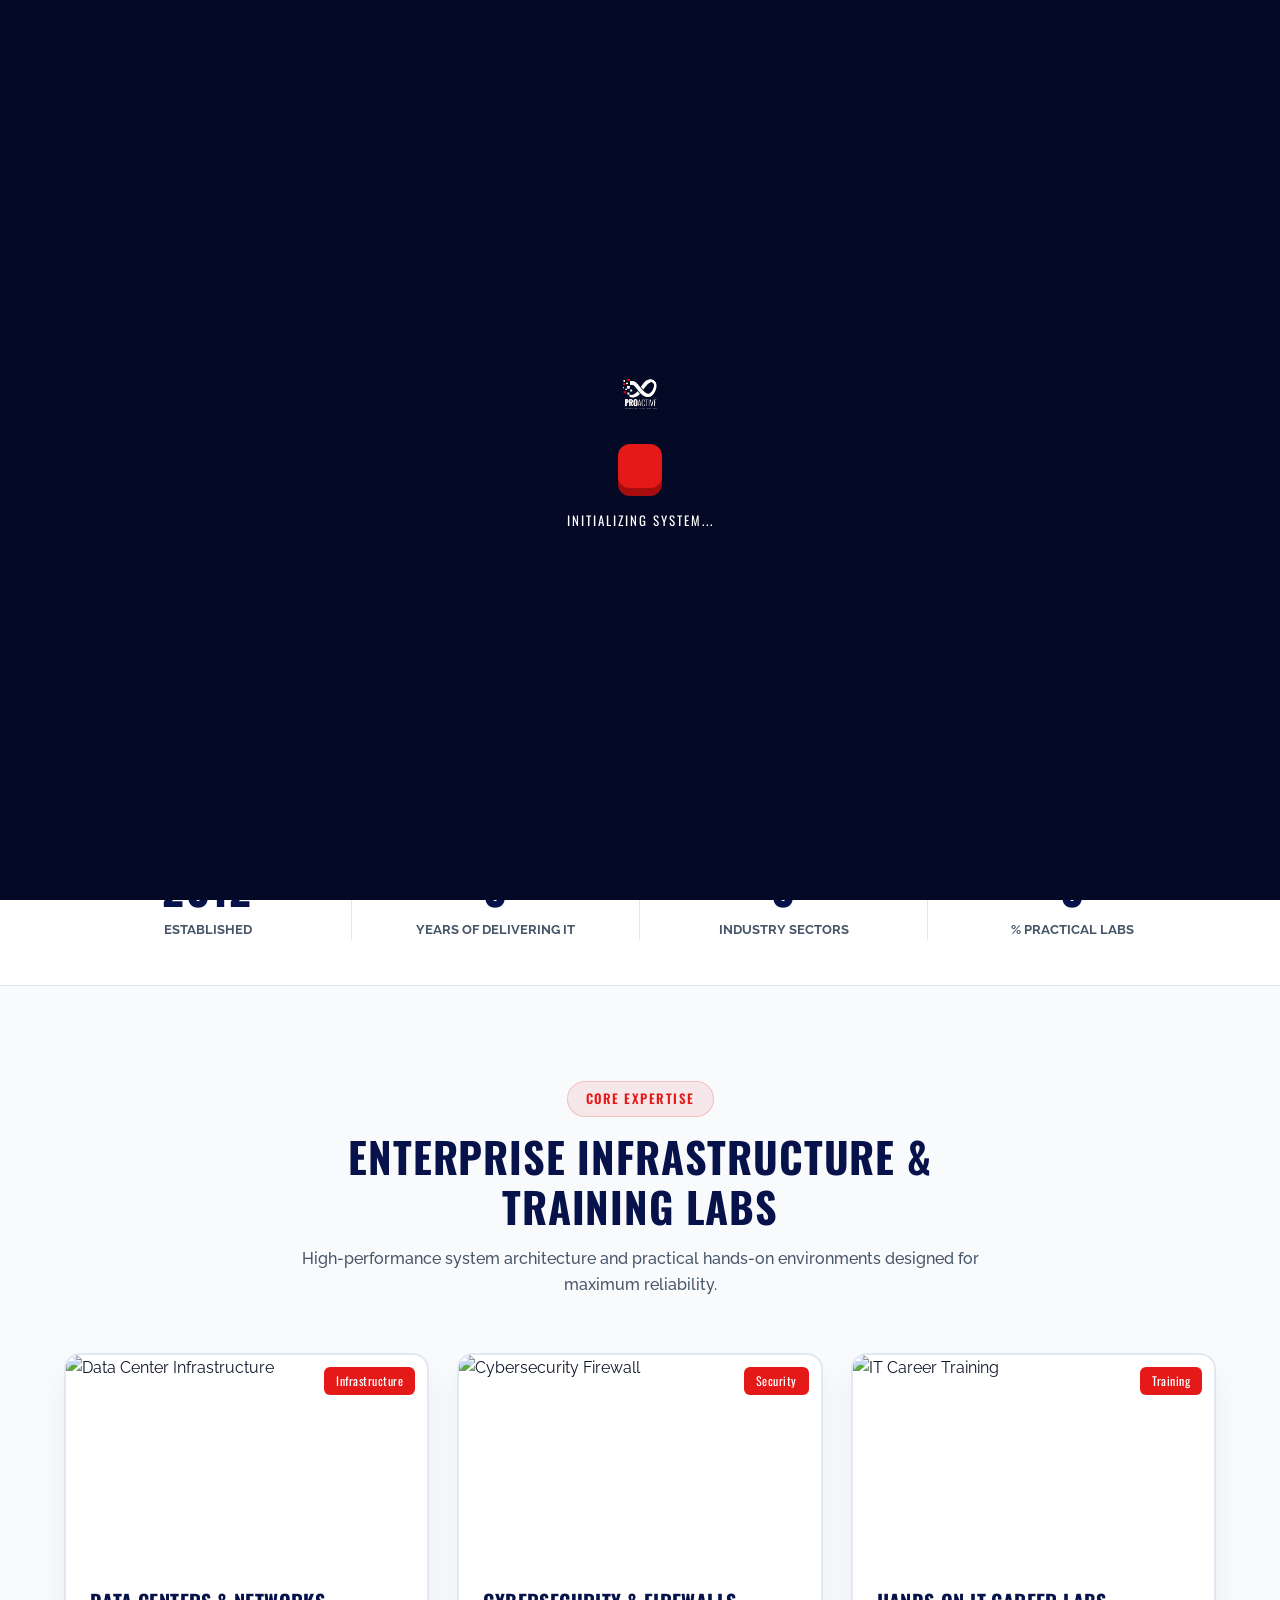
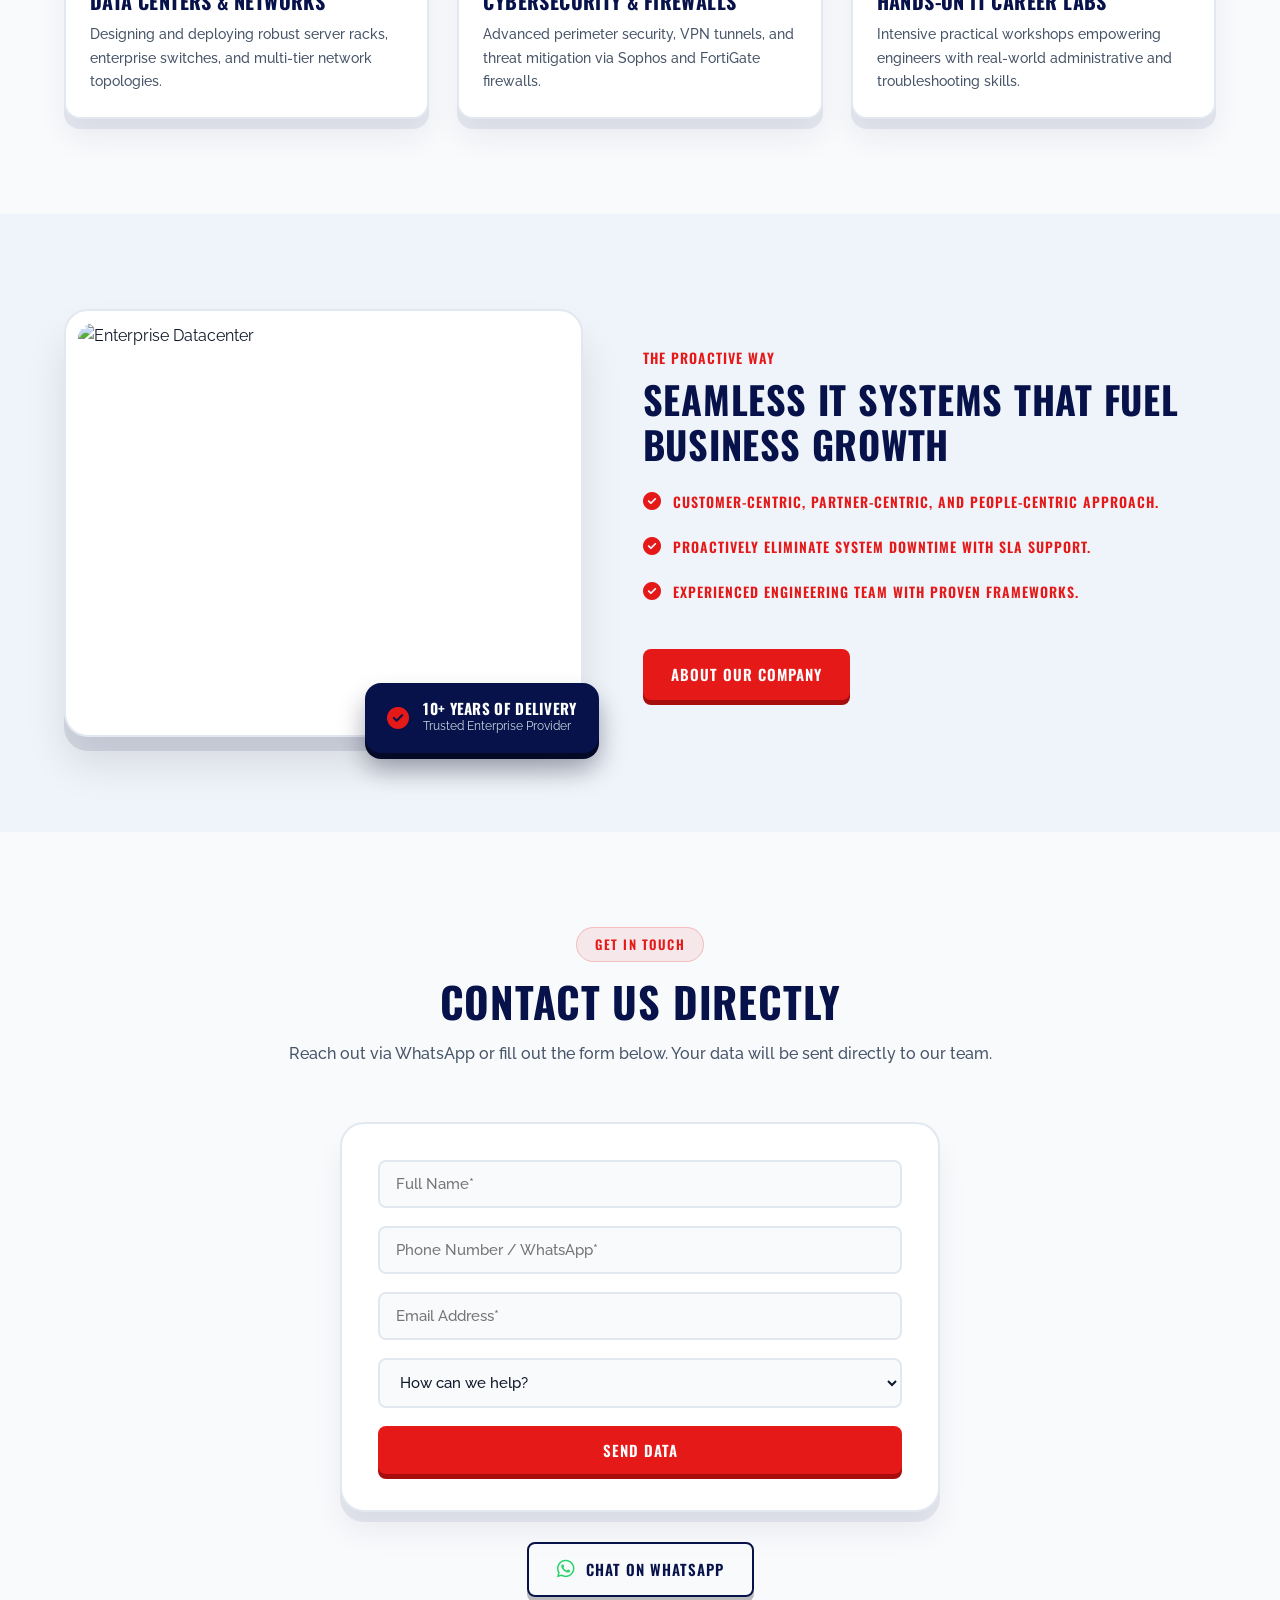
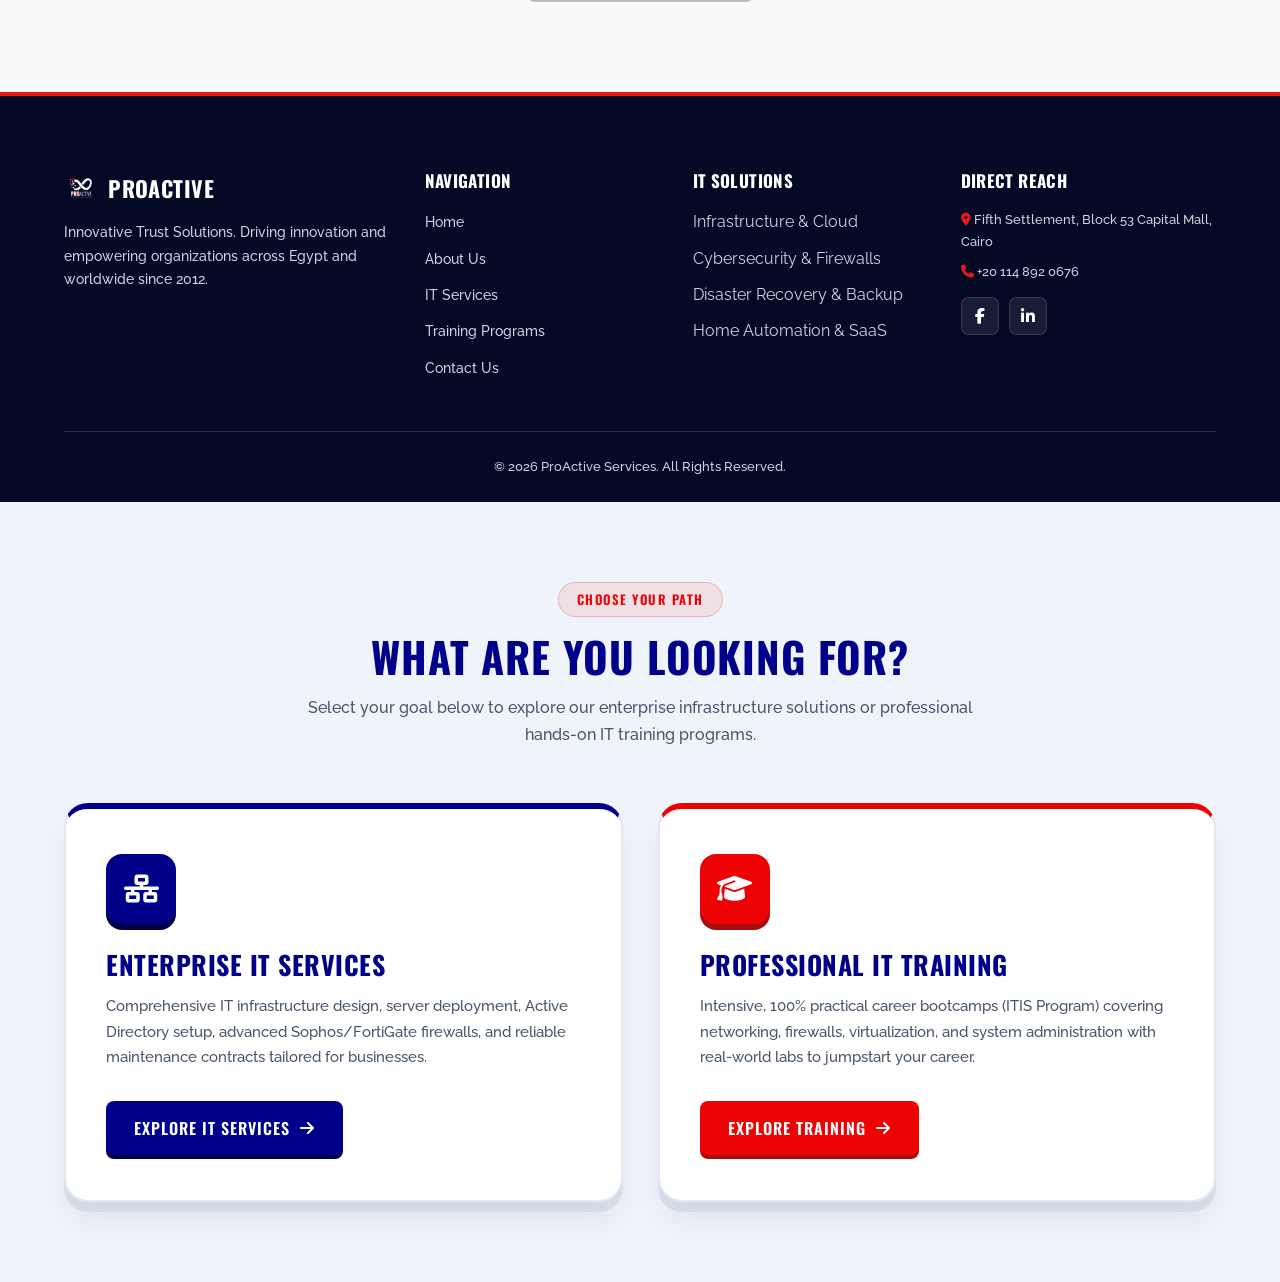
==== index.html @ 7906df91 "Update index.html" ====
<!DOCTYPE html>
<html lang="en" dir="ltr">

<head>
    <meta charset="UTF-8">
    <meta name="viewport" content="width=device-width, initial-scale=1.0">
    <title>ProActive Services | Enterprise IT Solutions & IT Training</title>
    <meta name="description" content="ProActive Services delivers enterprise IT infrastructure, managed cybersecurity, and elite IT career training in Egypt.">

    <link rel="icon" href="Picture1.png">
    <link rel="preconnect" href="https://fonts.googleapis.com">
    <link rel="preconnect" href="https://fonts.gstatic.com" crossorigin>
    <link href="https://fonts.googleapis.com/css2?family=Oswald:wght@300;400;500;600;700&display=swap" rel="stylesheet">
    <link rel="stylesheet" href="https://cdnjs.cloudflare.com/ajax/libs/font-awesome/6.6.0/css/all.min.css">
    <link rel="stylesheet" href="https://unpkg.com/aos@2.3.4/dist/aos.css">
    <link rel="stylesheet" href="style.css">
</head>

<body>

<div class="preloader">
    <img src="Picture1.png" alt="ProActive Logo" style="height: 52px; width: auto; margin-bottom: 10px;">
    <div class="flat-3d-loader"></div>
    <span style="color: var(--white); font-family: var(--font-logo); letter-spacing: 2px; font-size: 13px; margin-top: 8px;">INITIALIZING SYSTEM...</span>
</div>

<header id="header">
    <nav class="navbar">
        <div class="container">
            <a href="index.html" class="logo">
                <img src="Picture1.png" alt="ProActive Logo">
                <span>PROACTIVE</span>
            </a>
            <ul class="nav-links">
                <li><a href="index.html" class="active">Home</a></li>
                <li><a href="about.html">About Us</a></li>
                <li><a href="services.html">IT Services</a></li>
                <li><a href="training.html">Training</a></li>
                <li><a href="contact.html">Contact Us</a></li>
            </ul>
            <div class="nav-actions">
                <a href="contact.html" class="btn btn-primary">Get In Touch</a>
                <div class="menu-toggle"><i class="fas fa-bars"></i></div>
            </div>
        </div>
    </nav>
</header>

<section class="hero">
    <div class="hero-bg"></div>
    <div class="container hero-grid">
        <div class="hero-content" data-aos="fade-right">
            <span class="tag"><i class="fas fa-microchip"></i> Where Technology Meets Expectations</span>
            <h1>Enterprise IT Services & <span>Professional Training</span></h1>
            <p>
                Architecting resilient IT infrastructures, multi-tier security, and delivering hands-on IT career training programs that empower organizations and technical professionals across Egypt.
            </p>
            <div class="hero-buttons">
                <a href="services.html" class="btn btn-primary">Our Solutions</a>
                <a href="training.html" class="btn btn-outline">View Training</a>
            </div>
            <div class="hero-features">
                <div class="feature"><i class="fa-solid fa-clock-rotate-left"></i><span>10+ Years Experience</span></div>
                <div class="feature"><i class="fa-solid fa-shield-halved"></i><span>Active Defense</span></div>
                <div class="feature"><i class="fa-solid fa-award"></i><span>Certified Team</span></div>
            </div>
        </div>

        <div class="hero-image" data-aos="fade-left">
            <div class="hero-flat-card" data-tilt>
                <div class="flat-card-header">
                    <span class="status-indicator">Enterprise Environment</span>
                    <i class="fas fa-server" style="color: var(--navy);"></i>
                </div>
                <div class="isometric-row">
                    <div class="isometric-row-info">
                        <span>Windows Server AD DS & DNS</span>
                        <strong>100%</strong>
                    </div>
                    <div class="flat-progress"><div class="flat-progress-bar" style="width: 100%;"></div></div>
                </div>
                <div class="isometric-row">
                    <div class="isometric-row-info">
                        <span>Sophos XG Next-Gen Firewall</span>
                        <strong>Protected</strong>
                    </div>
                    <div class="flat-progress"><div class="flat-progress-bar red" style="width: 95%;"></div></div>
                </div>
                <div class="isometric-row">
                    <div class="isometric-row-info">
                        <span>Hyper-V Cluster Virtualization</span>
                        <strong>Deployed</strong>
                    </div>
                    <div class="flat-progress"><div class="flat-progress-bar" style="width: 100%;"></div></div>
                </div>
                <!-- صورة مصغرة حقيقية داخل الكارت -->
                <div class="hero-card-preview">
                    <img src="https://images.unsplash.com/photo-1544197150-b99a580bb7a8?q=80&w=1000&auto=format&fit=crop" alt="Data Center Rack">
                    <span>Active Infrastructure Lab</span>
                </div>
            </div>
        </div>
    </div>
</section>

<section class="stats">
    <div class="container">
        <div class="stat-card" data-aos="zoom-in">
            <h2>2012</h2>
            <p>Established</p>
        </div>
        <div class="stat-card" data-aos="zoom-in" data-aos-delay="100">
            <h2 class="counter" data-target="10">0</h2>
            <p>Years of Delivering IT</p>
        </div>
        <div class="stat-card" data-aos="zoom-in" data-aos-delay="200">
            <h2 class="counter" data-target="8">0</h2>
            <p>Industry Sectors</p>
        </div>
        <div class="stat-card" data-aos="zoom-in" data-aos-delay="300">
            <h2 class="counter" data-target="100">0</h2>
            <p>% Practical Labs</p>
        </div>
    </div>
</section>

<!-- Visual Showcase Section (New Section with Images) -->
<section class="section-padding" style="background: var(--surface);">
    <div class="container">
        <div class="section-title" data-aos="fade-up">
            <span>Core Expertise</span>
            <h2>Enterprise Infrastructure & Training Labs</h2>
            <p>High-performance system architecture and practical hands-on environments designed for maximum reliability.</p>
        </div>

        <div class="visual-grid">
            <div class="visual-card" data-aos="fade-up">
                <div class="visual-card-img">
                    <img src="https://images.unsplash.com/photo-1558494949-ef010cbdcc31?q=80&w=2034&auto=format&fit=crop" alt="Data Center Infrastructure">
                    <span class="visual-badge">Infrastructure</span>
                </div>
                <div class="visual-card-body">
                    <h3>Data Centers & Networks</h3>
                    <p>Designing and deploying robust server racks, enterprise switches, and multi-tier network topologies.</p>
                </div>
            </div>

            <div class="visual-card" data-aos="fade-up" data-aos-delay="100">
                <div class="visual-card-img">
                    <img src="https://images.unsplash.com/photo-1563986768609-322da13575f3?q=80&w=1000&auto=format&fit=crop" alt="Cybersecurity Firewall">
                    <span class="visual-badge">Security</span>
                </div>
                <div class="visual-card-body">
                    <h3>Cybersecurity & Firewalls</h3>
                    <p>Advanced perimeter security, VPN tunnels, and threat mitigation via Sophos and FortiGate firewalls.</p>
                </div>
            </div>

            <div class="visual-card" data-aos="fade-up" data-aos-delay="200">
                <div class="visual-card-img">
                    <img src="https://images.unsplash.com/photo-1531482615713-2afd69097998?q=80&w=1000&auto=format&fit=crop" alt="IT Career Training">
                    <span class="visual-badge">Training</span>
                </div>
                <div class="visual-card-body">
                    <h3>Hands-On IT Career Labs</h3>
                    <p>Intensive practical workshops empowering engineers with real-world administrative and troubleshooting skills.</p>
                </div>
            </div>
        </div>
    </div>
</section>

<section class="section-padding" style="background: var(--surface-alt);">
    <div class="container about-grid">
        <div class="flat-showcase-plate" data-aos="fade-right" data-tilt>
            <img src="https://images.unsplash.com/photo-1544197150-b99a580bb7a8?q=80&w=1000&auto=format&fit=crop" alt="Enterprise Datacenter">
            <div class="flat-chip-badge">
                <i class="fas fa-check-circle" style="color: var(--red-accent); font-size: 22px;"></i>
                <div>
                    <h4 style="color: var(--white); font-size: 15px; margin: 0;">10+ Years of Delivery</h4>
                    <p style="color: var(--text-on-dark-muted); font-size: 12px; margin: 0;">Trusted Enterprise Provider</p>
                </div>
            </div>
        </div>
        <div class="about-content" data-aos="fade-left">
            <span>The ProActive Way</span>
            <h2>Seamless IT Systems That Fuel Business Growth</h2>
            <div class="about-features" style="grid-template-columns: 1fr; gap: 14px;">
                <div class="about-item"><i class="fas fa-circle-check"></i><span>Customer-Centric, Partner-Centric, and People-Centric approach.</span></div>
                <div class="about-item"><i class="fas fa-circle-check"></i><span>Proactively eliminate system downtime with SLA support.</span></div>
                <div class="about-item"><i class="fas fa-circle-check"></i><span>Experienced engineering team with proven frameworks.</span></div>
            </div>
            <a href="about.html" class="btn btn-primary" style="margin-top: 10px;">About Our Company</a>
        </div>
    </div>
</section>

<!-- Direct Communication & Google Sheets Form Section -->
<section class="section-padding">
    <div class="container">
        <div class="section-title" data-aos="fade-up">
            <span>Get In Touch</span>
            <h2>Contact Us Directly</h2>
            <p>Reach out via WhatsApp or fill out the form below. Your data will be sent directly to our team.</p>
        </div>
        
        <div style="max-width: 600px; margin: 0 auto;" data-aos="fade-up">
            <form id="google-sheet-form" class="contact-form-3d" data-tilt>
                <div class="form-group"><input type="text" name="Name" placeholder="Full Name*" required></div>
                <div class="form-group"><input type="text" name="Phone" placeholder="Phone Number / WhatsApp*" required></div>
                <div class="form-group"><input type="email" name="Email" placeholder="Email Address*" required></div>
                <div class="form-group">
                    <select name="Service" required>
                        <option value="" disabled selected>How can we help?</option>
                        <option value="IT Services">Enterprise IT Services</option>
                        <option value="Training">IT Training (ITIS Program)</option>
                    </select>
                </div>
                <button class="btn btn-primary" type="submit" style="width: 100%;">Send Data</button>
            </form>
            
            <div style="text-align: center; margin-top: 30px;">
                <a href="https://wa.me/201148920676" class="btn btn-outline" style="color: var(--navy); border-color: var(--navy);" target="_blank">
                    <i class="fab fa-whatsapp" style="color: #25D366; font-size: 20px;"></i> Chat on WhatsApp
                </a>
            </div>
        </div>
    </div>
</section>

<footer class="footer">
    <div class="container">
        <div class="footer-grid">
            <div class="footer-column">
                <div style="display: flex; align-items: center; gap: 10px; margin-bottom: 16px;">
                    <img src="Picture1.png" alt="ProActive Logo" style="height: 34px; width: auto;">
                    <h3 style="margin-bottom: 0;">PROACTIVE</h3>
                </div>
                <p>Innovative Trust Solutions. Driving innovation and empowering organizations across Egypt and worldwide since 2012.</p>
            </div>
            <div class="footer-column">
                <h4>Navigation</h4>
                <ul>
                    <li><a href="index.html">Home</a></li>
                    <li><a href="about.html">About Us</a></li>
                    <li><a href="services.html">IT Services</a></li>
                    <li><a href="training.html">Training Programs</a></li>
                    <li><a href="contact.html">Contact Us</a></li>
                </ul>
            </div>
            <div class="footer-column">
                <h4>IT Solutions</h4>
                <ul>
                    <li>Infrastructure & Cloud</li>
                    <li>Cybersecurity & Firewalls</li>
                    <li>Disaster Recovery & Backup</li>
                    <li>Home Automation & SaaS</li>
                </ul>
            </div>
            <div class="footer-column">
                <h4>Direct Reach</h4>
                <p style="font-size: 13px; margin-bottom: 8px;"><i class="fas fa-location-dot" style="color: var(--red-accent);"></i> Fifth Settlement, Block 53 Capital Mall, Cairo</p>
                <p style="font-size: 13px; margin-bottom: 12px;"><i class="fas fa-phone" style="color: var(--red-accent);"></i> +20 114 892 0676</p>
                <div class="social-links">
                    <a href="https://www.facebook.com/proactive2020" target="_blank" title="Facebook"><i class="fab fa-facebook-f"></i></a>
                    <a href="https://www.linkedin.com/company/pro-active-it-services/" target="_blank" title="LinkedIn"><i class="fab fa-linkedin-in"></i></a>
                </div>
            </div>
        </div>
        <div class="footer-bottom"><p>© 2026 ProActive Services. All Rights Reserved.</p></div>
    </div>
</footer>

<a href="#" class="back-to-top"><i class="fas fa-arrow-up"></i></a>
<a href="https://wa.me/201148920676" class="whatsapp-btn" target="_blank" title="WhatsApp"><i class="fab fa-whatsapp"></i></a>

<script src="https://unpkg.com/aos@2.3.4/dist/aos.js"></script>
<script src="https://cdnjs.cloudflare.com/ajax/libs/vanilla-tilt/1.8.1/vanilla-tilt.min.js"></script>
<script>
AOS.init({ duration: 900, once: true });
VanillaTilt.init(document.querySelectorAll("[data-tilt]"), { max: 12, speed: 300, scale: 1.02 });

const counters = document.querySelectorAll('.counter');
counters.forEach(counter => {
    const updateCount = () => {
        const target = +counter.getAttribute('data-target');
        const count = +counter.innerText;
        const inc = target / 150;
        if (count < target) {
            counter.innerText = Math.ceil(count + inc);
            setTimeout(updateCount, 20);
        } else {
            counter.innerText = target;
        }
    };
    const observer = new IntersectionObserver((entries) => {
        if(entries[0].isIntersecting) { updateCount(); observer.disconnect(); }
    });
    observer.observe(counter);
});

window.addEventListener('load', () => {
    const preloader = document.querySelector('.preloader');
    if (preloader) { preloader.classList.add('hidden'); setTimeout(() => preloader.remove(), 350); }
});

/* Form Submission handler for Google Sheets */
document.getElementById('google-sheet-form').addEventListener('submit', function(e) {
    e.preventDefault();
    const formData = new FormData(this);
    const scriptURL = 'YOUR_GOOGLE_APPS_SCRIPT_WEB_APP_URL'; 
    
    fetch(scriptURL, { method: 'POST', body: formData })
        .then(response => {
            alert('Thank you! Your information has been saved successfully.');
            this.reset();
        })
        .catch(error => console.error('Error!', error.message));
});
</script>
</body>
</html>
<!-- Dual Action Hub: Services vs Training Selection -->
<section class="dual-hub-section">
    <div class="container">
        <div class="section-title" data-aos="fade-up">
            <span style="color: #ED0303; background: rgba(237, 3, 3, 0.08); border-color: rgba(237, 3, 3, 0.2);">Choose Your Path</span>
            <h2 style="font-family: 'Oswald', sans-serif; color: #00008b;">What Are You Looking For?</h2>
            <p>Select your goal below to explore our enterprise infrastructure solutions or professional hands-on IT training programs.</p>
        </div>

        <div class="dual-hub-grid">
            <!-- IT Services Card -->
            <div class="hub-card it-service" data-aos="fade-right" data-tilt>
                <div>
                    <div class="hub-icon-box">
                        <i class="fas fa-network-wired"></i>
                    </div>
                    <h3>Enterprise IT Services</h3>
                    <p>
                        Comprehensive IT infrastructure design, server deployment, Active Directory setup, advanced Sophos/FortiGate firewalls, and reliable maintenance contracts tailored for businesses.
                    </p>
                </div>
                <a href="services.html" class="hub-btn it-btn">
                    Explore IT Services <i class="fas fa-arrow-right"></i>
                </a>
            </div>

            <!-- Training Card -->
            <div class="hub-card training-service" data-aos="fade-left" data-tilt>
                <div>
                    <div class="hub-icon-box" style="background: #ED0303;">
                        <i class="fas fa-graduation-cap"></i>
                    </div>
                    <h3>Professional IT Training</h3>
                    <p>
                        Intensive, 100% practical career bootcamps (ITIS Program) covering networking, firewalls, virtualization, and system administration with real-world labs to jumpstart your career.
                    </p>
                </div>
                <a href="training.html" class="hub-btn training-btn">
                    Explore Training <i class="fas fa-arrow-right"></i>
                </a>
            </div>
        </div>
    </div>
</section>
---- style.css ----
/*==========================================================
  ProActive Services — Modern Enterprise Tech & Flat-3D
  Colors: Deep Navy (#050A24), Slate Blue (#0A1647), Vibrant Cyan/Red Accents
==========================================================*/

@import url('https://fonts.googleapis.com/css2?family=Oswald:wght@400;500;600;700&family=Raleway:wght@300;400;500;600;700&display=swap');

:root {
  --navy: #07124A;
  --navy-deep: #040926;
  --navy-soft: #0F1D66;
  --red-accent: #E61919;
  --red-dark: #A80D0D;
  --cyan-glow: #38BDF8;
  
  --surface: #F8FAFC;
  --surface-alt: #EFF4FA;
  --white: #FFFFFF;
  
  --text: #0F172A;
  --text-muted: #475569;
  --text-on-dark: #F8FAFC;
  --text-on-dark-muted: #CBD5E1;
  
  --border: #E2E8F0;
  --border-dark: rgba(255, 255, 255, 0.14);
  
  --flat-3d-shadow: 0 10px 0 rgba(7, 18, 74, 0.07), 0 20px 30px rgba(7, 18, 74, 0.06);
  --flat-3d-hover: 0 16px 0 rgba(7, 18, 74, 0.12), 0 26px 40px rgba(7, 18, 74, 0.12);
  --red-flat-shadow: 0 5px 0 var(--red-dark);
  
  --radius-sm: 8px;
  --radius-md: 16px;
  --radius-lg: 24px;
  
  --font-logo: 'Oswald', sans-serif;
  --font-body: 'Raleway', sans-serif;
  --ease-spring: cubic-bezier(0.34, 1.56, 0.64, 1);
}

*, *::before, *::after { box-sizing: border-box; margin: 0; padding: 0; }
html { scroll-behavior: smooth; }
body {
  font-family: var(--font-body);
  color: var(--text);
  background: var(--surface);
  line-height: 1.65;
  overflow-x: hidden;
}
img { max-width: 100%; display: block; }
a { text-decoration: none; color: inherit; }
ul { list-style: none; }
button { font-family: inherit; border: none; background: none; cursor: pointer; }
input, textarea, select { font-family: inherit; }

h1, h2, h3, h4 {
  font-family: var(--font-logo);
  font-weight: 700;
  letter-spacing: 0.02em;
  line-height: 1.2;
  color: var(--navy);
  text-transform: uppercase;
}

.container {
  width: 100%;
  max-width: 1200px;
  margin: 0 auto;
  padding: 0 24px;
}
.section-padding { padding: 95px 0; }

.section-title {
  text-align: center;
  max-width: 720px;
  margin: 0 auto 55px;
}
.section-title span {
  display: inline-block;
  font-family: var(--font-logo);
  font-size: 13px;
  font-weight: 600;
  letter-spacing: 1.5px;
  text-transform: uppercase;
  color: var(--red-accent);
  background: rgba(230, 25, 25, 0.08);
  border: 1px solid rgba(230, 25, 25, 0.2);
  padding: 6px 18px;
  border-radius: 999px;
  margin-bottom: 14px;
}
.section-title h2 {
  font-size: clamp(28px, 4vw, 42px);
  margin-bottom: 14px;
}
.section-title p { color: var(--text-muted); font-size: 16px; font-weight: 500; }

/* Buttons */
.btn {
  display: inline-flex;
  align-items: center;
  justify-content: center;
  gap: 10px;
  padding: 13px 28px;
  border-radius: var(--radius-sm);
  font-family: var(--font-logo);
  font-weight: 600;
  font-size: 15px;
  text-transform: uppercase;
  letter-spacing: 1px;
  transition: all 0.2s var(--ease-spring);
  position: relative;
}
.btn-primary {
  background: var(--red-accent);
  color: var(--white);
  box-shadow: var(--red-flat-shadow);
}
.btn-primary:hover {
  transform: translateY(-3px);
  box-shadow: 0 8px 0 var(--red-dark);
}
.btn-primary:active {
  transform: translateY(2px);
  box-shadow: 0 2px 0 var(--red-dark);
}

.btn-outline {
  background: rgba(255, 255, 255, 0.07);
  color: var(--white);
  border: 2px solid rgba(255, 255, 255, 0.8);
  box-shadow: 0 5px 0 rgba(0,0,0,0.25);
}
.btn-outline:hover {
  background: var(--white);
  color: var(--navy);
  border-color: var(--white);
  transform: translateY(-3px);
}

/* Preloader */
.preloader {
  position: fixed;
  inset: 0;
  z-index: 9999;
  background: var(--navy-deep);
  display: flex;
  flex-direction: column;
  align-items: center;
  justify-content: center;
  gap: 14px;
}
.preloader.hidden {
  opacity: 0;
  visibility: hidden;
  transition: opacity 0.35s ease, visibility 0.35s ease;
}
.flat-3d-loader {
  width: 44px;
  height: 44px;
  background: var(--red-accent);
  border-radius: 12px;
  box-shadow: 0 8px 0 var(--red-dark);
  animation: isometricBounce 1.2s infinite var(--ease-spring);
}
@keyframes isometricBounce {
  0%, 100% { transform: translateY(0) rotate(-8deg); }
  50% { transform: translateY(-16px) rotate(8deg); }
}

/* Header & Fixed Logo */
#header {
  position: fixed;
  top: 0; left: 0; width: 100%;
  z-index: 999;
  background: rgba(4, 9, 38, 0.92);
  backdrop-filter: blur(16px);
  -webkit-backdrop-filter: blur(16px);
  border-bottom: 1px solid var(--border-dark);
}
.navbar .container {
  display: flex;
  align-items: center;
  justify-content: space-between;
  height: 86px; /* زيادة الارتفاع لمنع قص اللوجو */
  padding-top: 6px;
  padding-bottom: 6px;
}
.logo {
  display: flex;
  align-items: center;
  gap: 12px;
  font-size: 24px;
  font-family: var(--font-logo);
  font-weight: 700;
  color: var(--white);
  letter-spacing: 1px;
  height: 100%;
}
.logo img {
  height: 58px; /* مقاس مثالي للوجو بالكامل */
  width: auto;
  object-fit: contain;
  border-radius: 6px;
}
.nav-links { display: flex; gap: 30px; }
.nav-links a {
  font-family: var(--font-logo);
  font-size: 15px;
  font-weight: 500;
  text-transform: uppercase;
  letter-spacing: 0.6px;
  color: var(--text-on-dark-muted);
  position: relative;
  transition: color 0.2s;
}
.nav-links a::after {
  content: '';
  position: absolute;
  left: 0; bottom: -6px;
  width: 0; height: 2px;
  background: var(--red-accent);
  transition: width 0.25s;
}
.nav-links a:hover, .nav-links a.active { color: var(--white); }
.nav-links a:hover::after, .nav-links a.active::after { width: 100%; }
.nav-actions { display: flex; align-items: center; gap: 20px; }
.menu-toggle { display: none; color: var(--white); font-size: 22px; cursor: pointer; }

/* Hero with Server Room Background Overlay */
.hero {
  position: relative;
  padding: 185px 0 115px;
  background: var(--navy-deep);
  overflow: hidden;
}
.hero-bg {
  position: absolute;
  inset: 0;
  background:
    linear-gradient(105deg, rgba(4, 9, 38, 0.96) 45%, rgba(7, 18, 74, 0.82) 100%),
    url('https://images.unsplash.com/photo-1558494949-ef010cbdcc31?q=80&w=2034&auto=format&fit=crop') center/cover no-repeat;
  z-index: 0;
}
.hero-grid {
  position: relative;
  z-index: 1;
  display: grid;
  grid-template-columns: 1.15fr 0.85fr;
  gap: 50px;
  align-items: center;
}
.hero-content .tag {
  display: inline-flex;
  align-items: center;
  gap: 8px;
  font-family: var(--font-logo);
  font-size: 13px;
  font-weight: 600;
  letter-spacing: 1px;
  text-transform: uppercase;
  color: var(--cyan-glow);
  border: 1px solid rgba(56, 189, 248, 0.3);
  background: rgba(56, 189, 248, 0.08);
  padding: 6px 16px;
  border-radius: 999px;
  margin-bottom: 22px;
}
.hero-content h1 {
  font-size: clamp(38px, 5vw, 58px);
  color: var(--white);
  margin-bottom: 20px;
}
.hero-content h1 span {
  color: #FF4D4D; /* أحمر أهدى وأوضح على الخلفية الغامقة */
  display: block;
}
.hero-content p {
  color: var(--text-on-dark-muted);
  font-size: 16px;
  font-weight: 500;
  max-width: 530px;
  margin-bottom: 34px;
}
.hero-buttons { display: flex; gap: 16px; margin-bottom: 40px; }
.hero-features { display: flex; gap: 28px; flex-wrap: wrap; }
.feature {
  display: flex;
  align-items: center;
  gap: 10px;
  color: var(--text-on-dark);
  font-size: 14px;
  font-weight: 600;
}
.feature i { color: #FF4D4D; font-size: 18px; }

/* 3D Glass Hero Card */
.hero-flat-card {
  background: rgba(255, 255, 255, 0.96);
  backdrop-filter: blur(12px);
  border-radius: var(--radius-lg);
  padding: 32px;
  box-shadow: 0 18px 0 rgba(4, 9, 38, 0.6), 0 30px 50px rgba(0,0,0,0.45);
  border: 1px solid rgba(255,255,255,0.5);
  transform-style: preserve-3d;
  transition: transform 0.3s var(--ease-spring);
}
.flat-card-header {
  display: flex;
  align-items: center;
  justify-content: space-between;
  font-size: 15px;
  font-weight: 700;
  color: var(--navy);
  padding-bottom: 16px;
  margin-bottom: 18px;
  border-bottom: 2px solid var(--surface-alt);
}
.status-indicator {
  display: inline-flex;
  align-items: center;
  gap: 8px;
}
.status-indicator::before {
  content: '';
  width: 10px; height: 10px;
  background: #00c853;
  border-radius: 50%;
  box-shadow: 0 0 0 4px rgba(0,200,83,0.2);
}
.isometric-row { margin-bottom: 18px; }
.isometric-row-info {
  display: flex;
  justify-content: space-between;
  font-size: 13px;
  font-weight: 700;
  color: var(--text);
  margin-bottom: 6px;
}
.flat-progress {
  height: 8px;
  background: var(--surface-alt);
  border-radius: 999px;
  overflow: hidden;
}
.flat-progress-bar {
  height: 100%;
  background: var(--navy);
  border-radius: 999px;
}
.flat-progress-bar.red { background: var(--red-accent); }

/* Hero Mini Photo Strip inside card */
.hero-card-preview {
  margin-top: 20px;
  border-radius: 12px;
  overflow: hidden;
  position: relative;
  height: 120px;
  border: 1px solid var(--border);
}
.hero-card-preview img {
  width: 100%;
  height: 100%;
  object-fit: cover;
}
.hero-card-preview span {
  position: absolute;
  bottom: 8px;
  left: 10px;
  background: rgba(4, 9, 38, 0.85);
  color: var(--white);
  font-size: 11px;
  font-weight: 600;
  padding: 4px 10px;
  border-radius: 6px;
}

/* Stats */
.stats {
  background: var(--white);
  border-bottom: 1px solid var(--border);
}
.stats .container {
  display: grid;
  grid-template-columns: repeat(4, 1fr);
  padding: 45px 24px;
}
.stat-card {
  text-align: center;
  padding: 0 20px;
  border-right: 1px solid var(--border);
  transition: transform 0.25s var(--ease-spring);
}
.stat-card:hover { transform: translateY(-5px); }
.stat-card:last-child { border-right: none; }
.stat-card h2, .stat-card .counter {
  font-family: var(--font-logo);
  font-size: 44px;
  color: var(--navy);
  margin-bottom: 4px;
}
.stat-card p {
  color: var(--text-muted);
  font-size: 13px;
  font-weight: 700;
  text-transform: uppercase;
}

/* Visual Showcase Grid (New Section for Images) */
.visual-grid {
  display: grid;
  grid-template-columns: repeat(3, 1fr);
  gap: 28px;
}
.visual-card {
  background: var(--white);
  border: 2px solid var(--border);
  border-radius: var(--radius-md);
  overflow: hidden;
  box-shadow: var(--flat-3d-shadow);
  transition: all 0.25s var(--ease-spring);
}
.visual-card:hover {
  transform: translateY(-8px);
  box-shadow: var(--flat-3d-hover);
  border-color: var(--navy);
}
.visual-card-img {
  height: 210px;
  overflow: hidden;
  position: relative;
}
.visual-card-img img {
  width: 100%;
  height: 100%;
  object-fit: cover;
  transition: transform 0.4s ease;
}
.visual-card:hover .visual-card-img img {
  transform: scale(1.06);
}
.visual-badge {
  position: absolute;
  top: 12px;
  right: 12px;
  background: var(--red-accent);
  color: var(--white);
  font-family: var(--font-logo);
  font-size: 12px;
  padding: 4px 12px;
  border-radius: 6px;
  letter-spacing: 0.5px;
}
.visual-card-body {
  padding: 24px;
}
.visual-card-body h3 {
  font-size: 20px;
  margin-bottom: 10px;
}
.visual-card-body p {
  font-size: 14px;
  color: var(--text-muted);
  font-weight: 500;
}

/* Showcase Plates */
.about-grid {
  display: grid;
  grid-template-columns: 0.95fr 1.05fr;
  gap: 60px;
  align-items: center;
}
.flat-showcase-plate {
  position: relative;
  border-radius: var(--radius-lg);
  background: var(--white);
  padding: 12px;
  box-shadow: 0 14px 0 rgba(7, 18, 74, 0.1), 0 28px 40px rgba(0,0,0,0.1);
  border: 2px solid var(--border);
}
.flat-showcase-plate img {
  border-radius: var(--radius-md);
  width: 100%;
  height: 400px;
  object-fit: cover;
}
.flat-chip-badge {
  position: absolute;
  bottom: -18px;
  right: -18px;
  background: var(--navy);
  color: var(--white);
  padding: 16px 22px;
  border-radius: var(--radius-md);
  box-shadow: 0 6px 0 var(--navy-deep), 0 16px 26px rgba(4, 9, 38, 0.35);
  display: flex;
  align-items: center;
  gap: 14px;
  animation: flatBadgeFloat 3.5s ease-in-out infinite;
}
@keyframes flatBadgeFloat {
  0%, 100% { transform: translateY(0); }
  50% { transform: translateY(-6px); }
}

.about-content span {
  font-family: var(--font-logo);
  color: var(--red-accent);
  font-weight: 600;
  font-size: 14px;
  letter-spacing: 1px;
  text-transform: uppercase;
  display: block;
  margin-bottom: 8px;
}
.about-content h2 {
  font-size: clamp(28px, 3.5vw, 38px);
  margin-bottom: 18px;
}
.about-features { display: grid; gap: 16px; margin: 22px 0 28px; }
.about-item {
  display: flex;
  align-items: flex-start;
  gap: 12px;
  font-size: 15px;
  font-weight: 600;
  color: var(--text);
}
.about-item i { color: var(--red-accent); font-size: 18px; margin-top: 3px; }

/* Contact Form */
.contact-form-3d {
  background: var(--white);
  border: 2px solid var(--border);
  border-radius: var(--radius-lg);
  padding: 36px;
  box-shadow: var(--flat-3d-shadow);
}
.form-group { margin-bottom: 18px; }
.form-group input,
.form-group textarea,
.form-group select {
  width: 100%;
  padding: 13px 16px;
  border: 2px solid var(--border);
  border-radius: var(--radius-sm);
  font-size: 15px;
  font-weight: 500;
  color: var(--text);
  background: var(--surface);
  transition: all 0.2s ease;
}
.form-group input:focus,
.form-group textarea:focus,
.form-group select:focus {
  outline: none;
  border-color: var(--navy);
  background: var(--white);
}

/* Footer */
.footer {
  background: var(--navy-deep);
  color: var(--text-on-dark-muted);
  padding: 75px 0 0;
  border-top: 4px solid var(--red-accent);
}
.footer-grid {
  display: grid;
  grid-template-columns: 1.4fr 1fr 1fr 1.1fr;
  gap: 36px;
  padding-bottom: 50px;
  border-bottom: 1px solid var(--border-dark);
}
.footer-column h3 { color: var(--white); font-size: 22px; }
.footer-column h4 { color: var(--white); font-size: 17px; margin-bottom: 18px; }
.footer-column p { font-size: 14px; line-height: 1.7; font-weight: 500; }
.footer-column ul { display: flex; flex-direction: column; gap: 10px; }
.footer-column ul li a { font-size: 14px; font-weight: 500; transition: color 0.2s; }
.footer-column ul li a:hover { color: #FF4D4D; }

.social-links { display: flex; gap: 10px; margin-top: 14px; }
.social-links a {
  width: 38px; height: 38px;
  border-radius: 8px;
  background: rgba(255, 255, 255, 0.08);
  border: 1px solid var(--border-dark);
  display: flex;
  align-items: center;
  justify-content: center;
  color: var(--white);
  transition: all 0.2s var(--ease-spring);
}
.social-links a:hover {
  background: var(--red-accent);
  transform: translateY(-3px);
}
.footer-bottom {
  text-align: center;
  padding: 24px 0;
  font-size: 13px;
  font-weight: 500;
}

/* Floating Actions */
.back-to-top, .whatsapp-btn {
  position: fixed;
  right: 24px;
  width: 48px; height: 48px;
  border-radius: 12px;
  display: flex;
  align-items: center;
  justify-content: center;
  font-size: 20px;
  z-index: 500;
  box-shadow: 0 6px 0 rgba(0,0,0,0.25);
  transition: all 0.2s var(--ease-spring);
}
.back-to-top { bottom: 86px; background: var(--navy); color: var(--white); }
.whatsapp-btn { bottom: 24px; background: #25D366; color: var(--white); }
.back-to-top:hover, .whatsapp-btn:hover { transform: translateY(-4px); }

@media (max-width: 900px) {
  .nav-links { display: none; }
  .menu-toggle { display: flex; }
  .hero-grid, .about-grid, .visual-grid { grid-template-columns: 1fr; }
  .stats .container { grid-template-columns: repeat(2, 1fr); }
  .stat-card { border-right: none; border-bottom: 1px solid var(--border); padding-bottom: 18px; }
  .flat-chip-badge { position: static; margin-top: 14px; }
}
@media (max-width: 640px) {
  .stats .container, .footer-grid { grid-template-columns: 1fr !important; }
  .hero-buttons { flex-direction: column; }
}
/*==========================================================
  ProActive Services — Dual Action Hub (IT Services vs Training)
==========================================================*/
.dual-hub-section {
  padding: 80px 0;
  background: var(--surface-alt);
}
.dual-hub-grid {
  display: grid;
  grid-template-columns: repeat(2, 1fr);
  gap: 35px;
}
.hub-card {
  background: var(--white);
  border-radius: var(--radius-lg);
  padding: 45px 40px;
  box-shadow: var(--flat-3d-shadow);
  border: 2px solid var(--border);
  position: relative;
  overflow: hidden;
  transition: all 0.3s var(--ease-spring);
  display: flex;
  flex-direction: column;
  justify-content: space-between;
}
.hub-card:hover {
  transform: translateY(-8px);
  box-shadow: var(--flat-3d-hover);
}
/* كارت خدمات الـ IT باللون الكحلي الرسمي */
.hub-card.it-service {
  border-top: 6px solid #00008b;
}
/* كارت التدريب باللون الأحمر الرسمي */
.hub-card.training-service {
  border-top: 6px solid #ED0303;
}
.hub-icon-box {
  width: 70px;
  height: 70px;
  border-radius: 16px;
  display: flex;
  align-items: center;
  justify-content: center;
  font-size: 28px;
  color: var(--white);
  margin-bottom: 25px;
  box-shadow: 0 6px 0 rgba(0,0,0,0.15);
}
.it-service .hub-icon-box {
  background: #00008b;
  box-shadow: 0 6px 0 #000044;
}
.training-service .hub-icon-box {
  background: #ED0303;
  box-shadow: 0 6px 0 #A80D0D;
}
.hub-card h3 {
  font-family: 'Oswald', sans-serif;
  font-size: 26px;
  margin-bottom: 14px;
  color: #00008b;
}
.hub-card p {
  color: var(--text-muted);
  font-size: 15px;
  font-weight: 500;
  margin-bottom: 30px;
  line-height: 1.7;
}
.hub-btn {
  display: inline-flex;
  align-items: center;
  justify-content: center;
  gap: 10px;
  padding: 14px 28px;
  border-radius: var(--radius-sm);
  font-family: 'Oswald', sans-serif;
  font-weight: 600;
  font-size: 16px;
  text-transform: uppercase;
  letter-spacing: 1px;
  transition: all 0.2s ease;
  width: fit-content;
}
.hub-btn.it-btn {
  background: #00008b;
  color: var(--white);
  box-shadow: 0 4px 0 #000044;
}
.hub-btn.it-btn:hover {
  background: #07124A;
  transform: translateY(-2px);
  box-shadow: 0 6px 0 #000044;
}
.hub-btn.training-btn {
  background: #ED0303;
  color: var(--white);
  box-shadow: 0 4px 0 #A80D0D;
}
.hub-btn.training-btn:hover {
  background: #ff1a1a;
  transform: translateY(-2px);
  box-shadow: 0 6px 0 #A80D0D;
}

@media (max-width: 900px) {
  .dual-hub-grid { grid-template-columns: 1fr; }
}
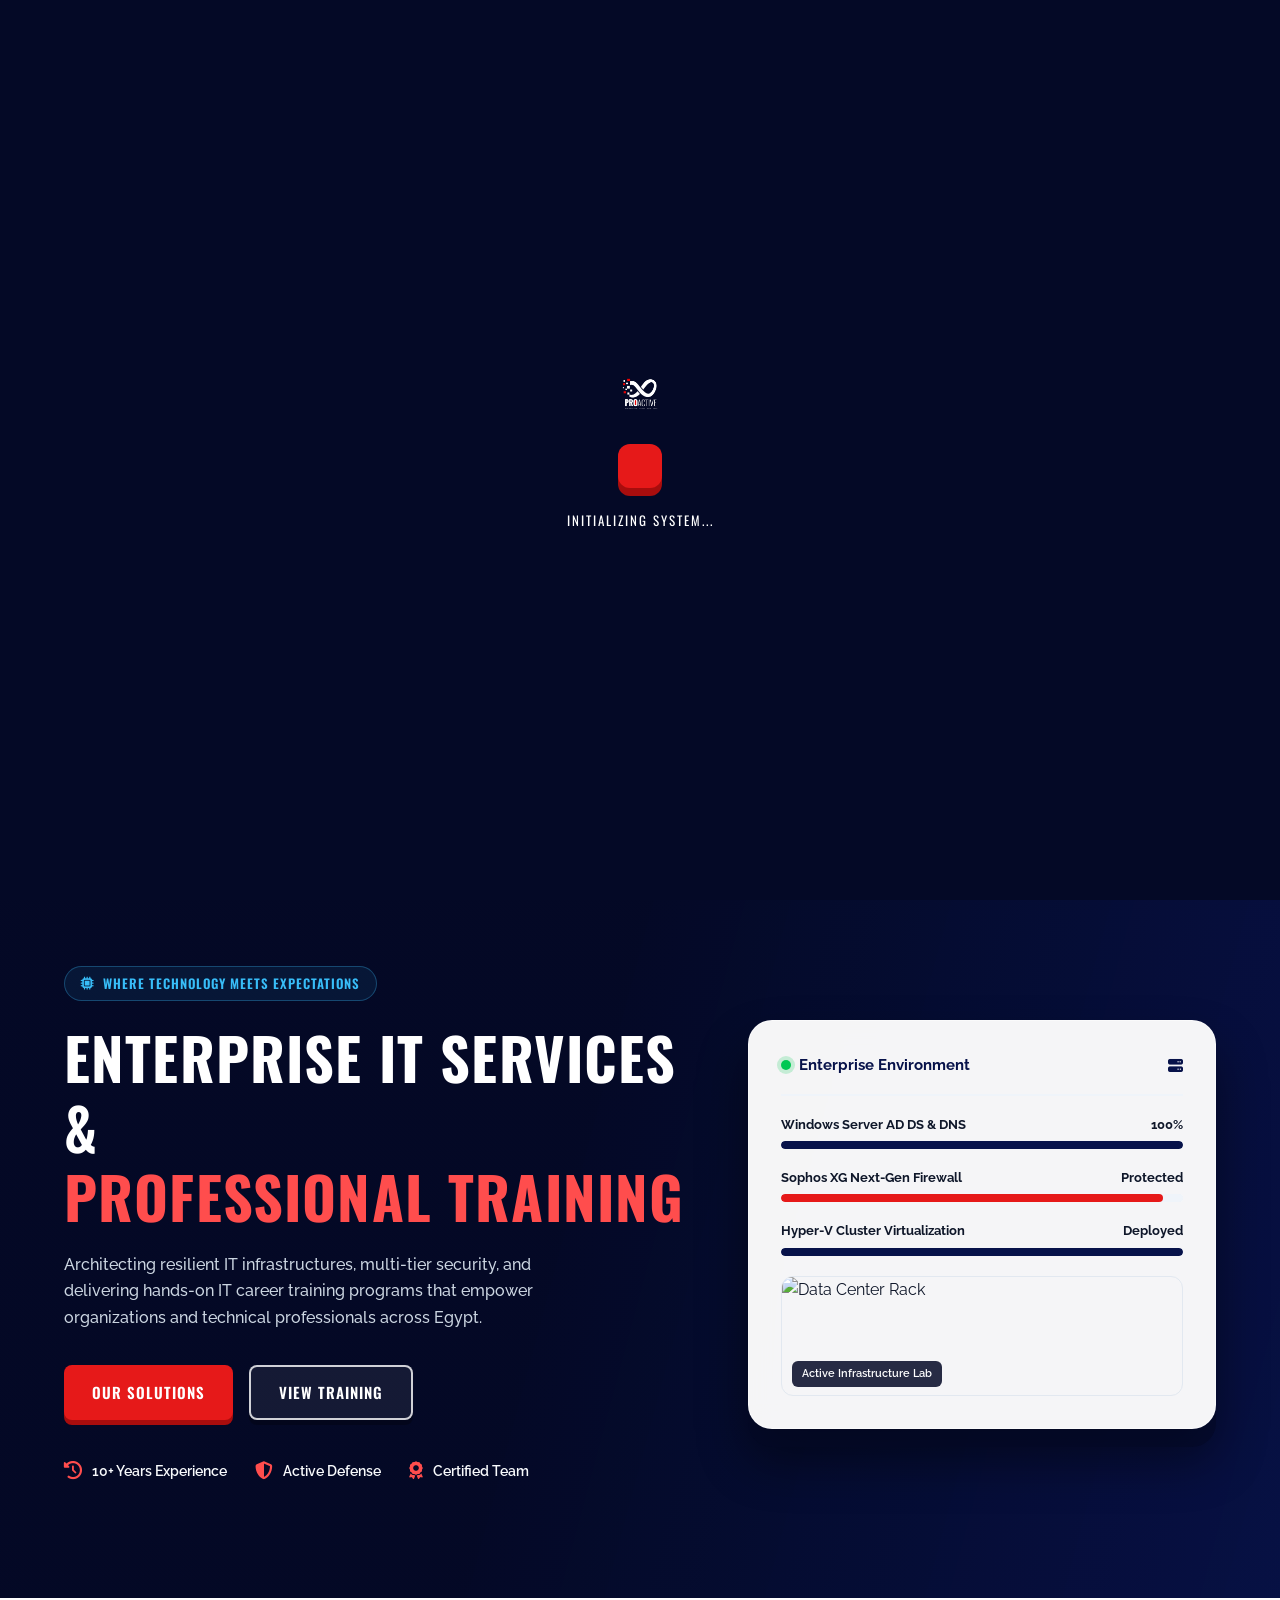
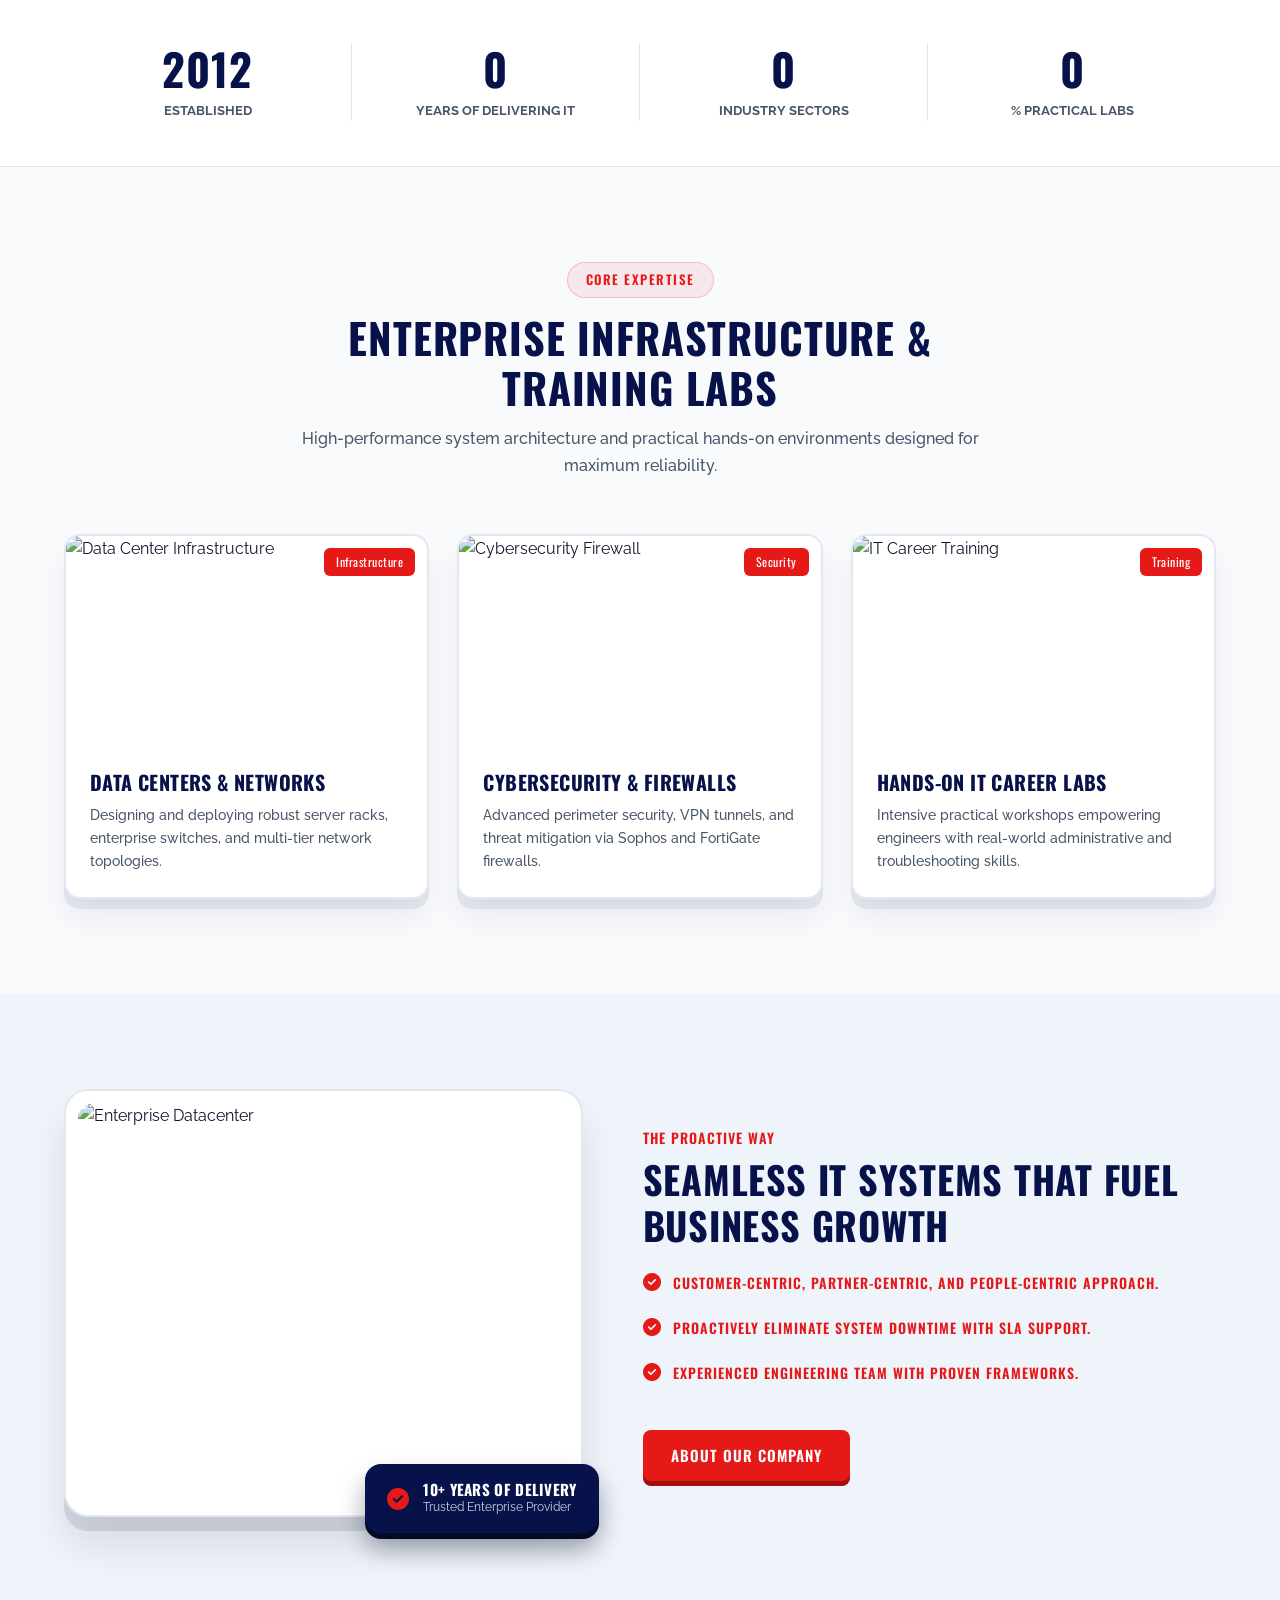
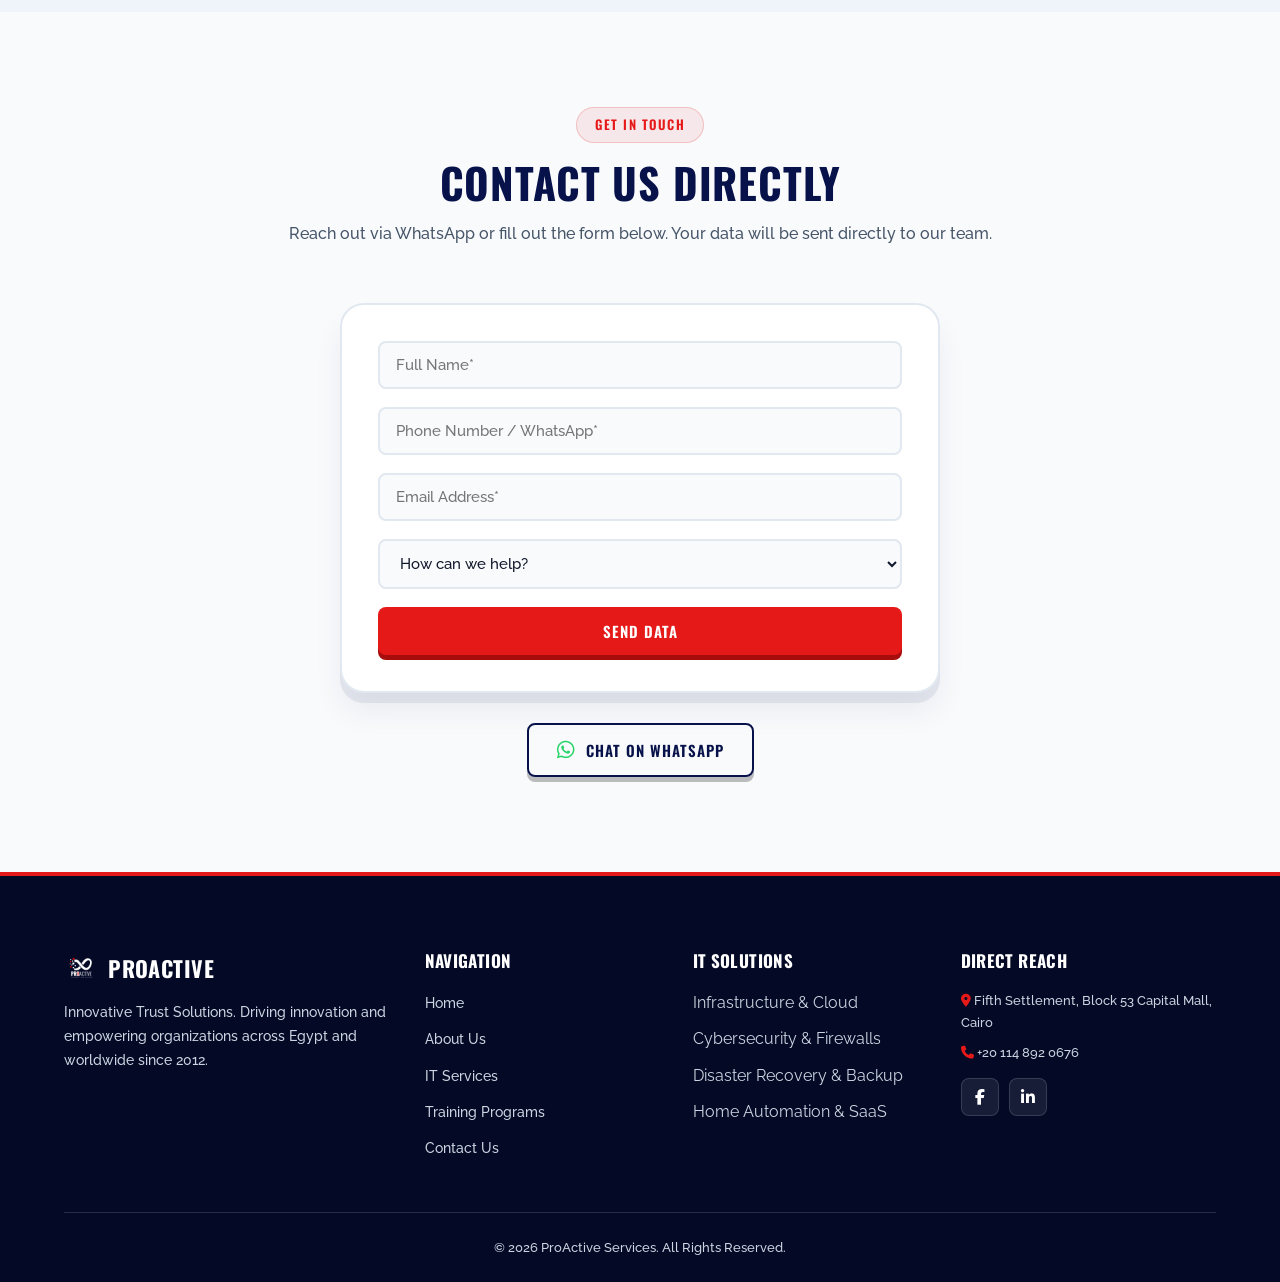
==== commit 18dcb9a6: "Update index.html" ====
--- a/index.html
+++ b/index.html
@@ -45,6 +45,50 @@
         </div>
     </nav>
 </header>
+<!-- Dual Action Hub: Services vs Training Selection -->
+<section class="dual-hub-section">
+    <div class="container">
+        <div class="section-title" data-aos="fade-up">
+            <span style="color: #ED0303; background: rgba(237, 3, 3, 0.08); border-color: rgba(237, 3, 3, 0.2);">Choose Your Path</span>
+            <h2 style="font-family: 'Oswald', sans-serif; color: #00008b;">What Are You Looking For?</h2>
+            <p>Select your goal below to explore our enterprise infrastructure solutions or professional hands-on IT training programs.</p>
+        </div>
+
+        <div class="dual-hub-grid">
+            <!-- IT Services Card -->
+            <div class="hub-card it-service" data-aos="fade-right" data-tilt>
+                <div>
+                    <div class="hub-icon-box">
+                        <i class="fas fa-network-wired"></i>
+                    </div>
+                    <h3>Enterprise IT Services</h3>
+                    <p>
+                        Comprehensive IT infrastructure design, server deployment, Active Directory setup, advanced Sophos/FortiGate firewalls, and reliable maintenance contracts tailored for businesses.
+                    </p>
+                </div>
+                <a href="services.html" class="hub-btn it-btn">
+                    Explore IT Services <i class="fas fa-arrow-right"></i>
+                </a>
+            </div>
+
+            <!-- Training Card -->
+            <div class="hub-card training-service" data-aos="fade-left" data-tilt>
+                <div>
+                    <div class="hub-icon-box" style="background: #ED0303;">
+                        <i class="fas fa-graduation-cap"></i>
+                    </div>
+                    <h3>Professional IT Training</h3>
+                    <p>
+                        Intensive, 100% practical career bootcamps (ITIS Program) covering networking, firewalls, virtualization, and system administration with real-world labs to jumpstart your career.
+                    </p>
+                </div>
+                <a href="training.html" class="hub-btn training-btn">
+                    Explore Training <i class="fas fa-arrow-right"></i>
+                </a>
+            </div>
+        </div>
+    </div>
+</section>
 
 <section class="hero">
     <div class="hero-bg"></div>
@@ -320,47 +364,3 @@
 </script>
 </body>
 </html>
-<!-- Dual Action Hub: Services vs Training Selection -->
-<section class="dual-hub-section">
-    <div class="container">
-        <div class="section-title" data-aos="fade-up">
-            <span style="color: #ED0303; background: rgba(237, 3, 3, 0.08); border-color: rgba(237, 3, 3, 0.2);">Choose Your Path</span>
-            <h2 style="font-family: 'Oswald', sans-serif; color: #00008b;">What Are You Looking For?</h2>
-            <p>Select your goal below to explore our enterprise infrastructure solutions or professional hands-on IT training programs.</p>
-        </div>
-
-        <div class="dual-hub-grid">
-            <!-- IT Services Card -->
-            <div class="hub-card it-service" data-aos="fade-right" data-tilt>
-                <div>
-                    <div class="hub-icon-box">
-                        <i class="fas fa-network-wired"></i>
-                    </div>
-                    <h3>Enterprise IT Services</h3>
-                    <p>
-                        Comprehensive IT infrastructure design, server deployment, Active Directory setup, advanced Sophos/FortiGate firewalls, and reliable maintenance contracts tailored for businesses.
-                    </p>
-                </div>
-                <a href="services.html" class="hub-btn it-btn">
-                    Explore IT Services <i class="fas fa-arrow-right"></i>
-                </a>
-            </div>
-
-            <!-- Training Card -->
-            <div class="hub-card training-service" data-aos="fade-left" data-tilt>
-                <div>
-                    <div class="hub-icon-box" style="background: #ED0303;">
-                        <i class="fas fa-graduation-cap"></i>
-                    </div>
-                    <h3>Professional IT Training</h3>
-                    <p>
-                        Intensive, 100% practical career bootcamps (ITIS Program) covering networking, firewalls, virtualization, and system administration with real-world labs to jumpstart your career.
-                    </p>
-                </div>
-                <a href="training.html" class="hub-btn training-btn">
-                    Explore Training <i class="fas fa-arrow-right"></i>
-                </a>
-            </div>
-        </div>
-    </div>
-</section>
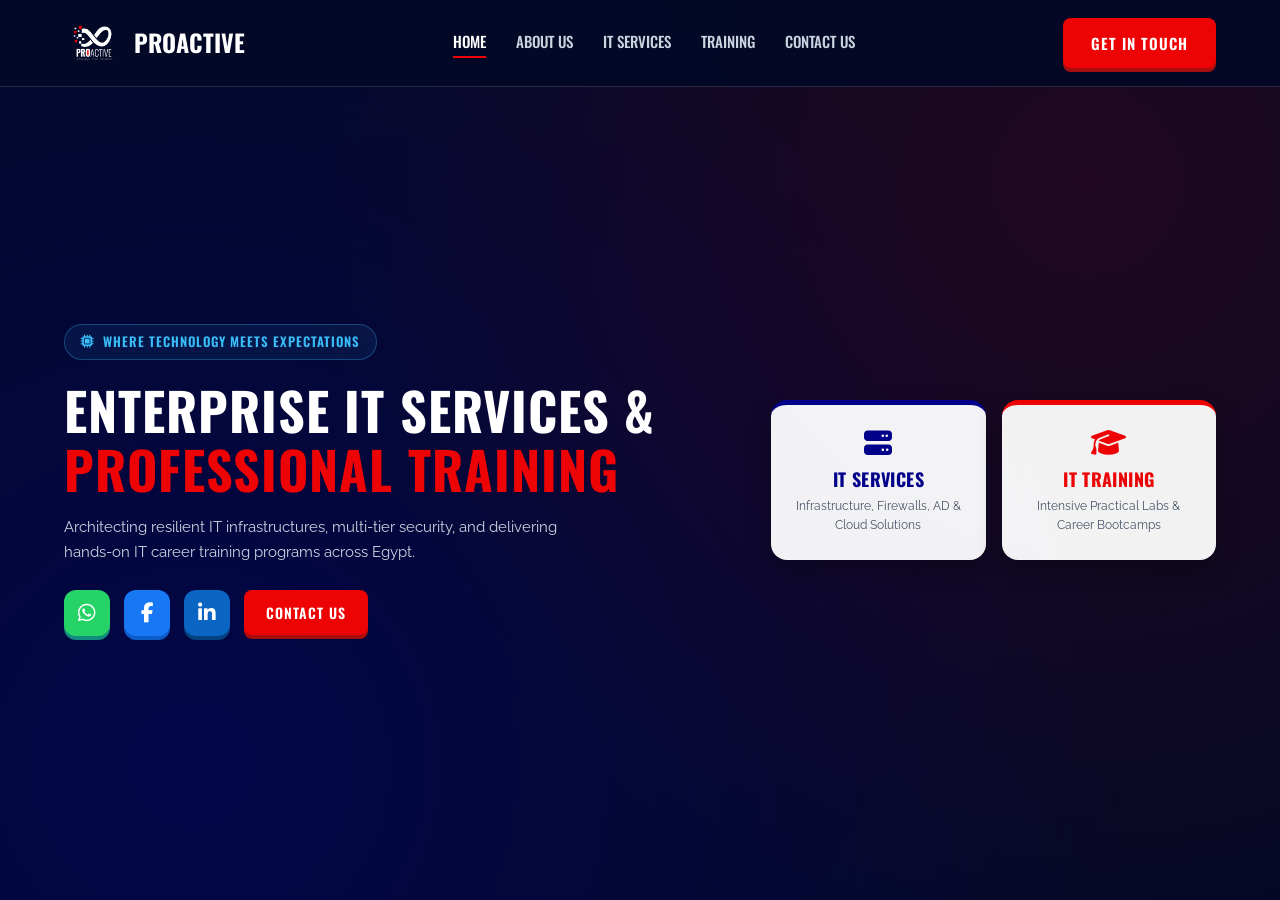
==== commit 86d8fac3: "Update index.html" ====
--- a/index.html
+++ b/index.html
@@ -10,7 +10,7 @@
     <link rel="icon" href="Picture1.png">
     <link rel="preconnect" href="https://fonts.googleapis.com">
     <link rel="preconnect" href="https://fonts.gstatic.com" crossorigin>
-    <link href="https://fonts.googleapis.com/css2?family=Oswald:wght@300;400;500;600;700&display=swap" rel="stylesheet">
+    <link href="https://fonts.googleapis.com/css2?family=Oswald:wght@300;400;500;600;700&family=Raleway:wght@300;400;500;600;700&display=swap" rel="stylesheet">
     <link rel="stylesheet" href="https://cdnjs.cloudflare.com/ajax/libs/font-awesome/6.6.0/css/all.min.css">
     <link rel="stylesheet" href="https://unpkg.com/aos@2.3.4/dist/aos.css">
     <link rel="stylesheet" href="style.css">
@@ -21,7 +21,7 @@
 <div class="preloader">
     <img src="Picture1.png" alt="ProActive Logo" style="height: 52px; width: auto; margin-bottom: 10px;">
     <div class="flat-3d-loader"></div>
-    <span style="color: var(--white); font-family: var(--font-logo); letter-spacing: 2px; font-size: 13px; margin-top: 8px;">INITIALIZING SYSTEM...</span>
+    <span style="color: #FFFFFF; font-family: 'Oswald', sans-serif; letter-spacing: 2px; font-size: 13px; margin-top: 8px;">INITIALIZING SYSTEM...</span>
 </div>
 
 <header id="header">
@@ -39,328 +39,71 @@
                 <li><a href="contact.html">Contact Us</a></li>
             </ul>
             <div class="nav-actions">
-                <a href="contact.html" class="btn btn-primary">Get In Touch</a>
+                <a href="contact.html" class="btn btn-primary" style="background: #ED0303; font-family: 'Oswald', sans-serif;">Get In Touch</a>
                 <div class="menu-toggle"><i class="fas fa-bars"></i></div>
             </div>
         </div>
     </nav>
 </header>
-<!-- Dual Action Hub: Services vs Training Selection -->
-<section class="dual-hub-section">
-    <div class="container">
-        <div class="section-title" data-aos="fade-up">
-            <span style="color: #ED0303; background: rgba(237, 3, 3, 0.08); border-color: rgba(237, 3, 3, 0.2);">Choose Your Path</span>
-            <h2 style="font-family: 'Oswald', sans-serif; color: #00008b;">What Are You Looking For?</h2>
-            <p>Select your goal below to explore our enterprise infrastructure solutions or professional hands-on IT training programs.</p>
+
+<!-- One-Screen Hero Section (بدون سكرول) -->
+<section class="hero">
+    <div class="hero-bg"></div>
+    <div class="container hero-grid">
+        <div class="hero-content" data-aos="fade-right">
+            <span class="tag" style="display: inline-flex; align-items: center; gap: 8px; font-family: 'Oswald', sans-serif; font-size: 13px; font-weight: 600; letter-spacing: 1px; text-transform: uppercase; color: #38BDF8; border: 1px solid rgba(56,189,248,0.3); background: rgba(56,189,248,0.08); padding: 6px 16px; border-radius: 999px; margin-bottom: 20px;">
+                <i class="fas fa-microchip"></i> Where Technology Meets Expectations
+            </span>
+            <h1 style="font-family: 'Oswald', sans-serif;">
+                Enterprise IT Services & 
+                <span style="color: #ED0303;">Professional Training</span>
+            </h1>
+            <p>
+                Architecting resilient IT infrastructures, multi-tier security, and delivering hands-on IT career training programs across Egypt.
+            </p>
+            
+            <!-- أزرار التواصل المباشر والسوشيال ميديا المطلوبة -->
+            <div class="hero-social-dock">
+                <a href="https://wa.me/201148920676" target="_blank" class="social-icon-btn whatsapp" title="Chat on WhatsApp">
+                    <i class="fab fa-whatsapp"></i>
+                </a>
+                <a href="https://www.facebook.com/proactive2020" target="_blank" class="social-icon-btn facebook" title="Visit Facebook Page">
+                    <i class="fab fa-facebook-f"></i>
+                </a>
+                <a href="https://www.linkedin.com/company/83068062/admin/dashboard/" target="_blank" class="social-icon-btn linkedin" title="Visit LinkedIn Company Page">
+                    <i class="fab fa-linkedin-in"></i>
+                </a>
+                <a href="contact.html" class="btn btn-primary" style="background: #ED0303; font-family: 'Oswald', sans-serif; padding: 11px 22px; font-size: 14px;">
+                    Contact Us
+                </a>
+            </div>
         </div>
 
-        <div class="dual-hub-grid">
-            <!-- IT Services Card -->
-            <div class="hub-card it-service" data-aos="fade-right" data-tilt>
-                <div>
-                    <div class="hub-icon-box">
-                        <i class="fas fa-network-wired"></i>
-                    </div>
-                    <h3>Enterprise IT Services</h3>
-                    <p>
-                        Comprehensive IT infrastructure design, server deployment, Active Directory setup, advanced Sophos/FortiGate firewalls, and reliable maintenance contracts tailored for businesses.
-                    </p>
-                </div>
-                <a href="services.html" class="hub-btn it-btn">
-                    Explore IT Services <i class="fas fa-arrow-right"></i>
-                </a>
-            </div>
-
-            <!-- Training Card -->
-            <div class="hub-card training-service" data-aos="fade-left" data-tilt>
-                <div>
-                    <div class="hub-icon-box" style="background: #ED0303;">
-                        <i class="fas fa-graduation-cap"></i>
-                    </div>
-                    <h3>Professional IT Training</h3>
-                    <p>
-                        Intensive, 100% practical career bootcamps (ITIS Program) covering networking, firewalls, virtualization, and system administration with real-world labs to jumpstart your career.
-                    </p>
-                </div>
-                <a href="training.html" class="hub-btn training-btn">
-                    Explore Training <i class="fas fa-arrow-right"></i>
-                </a>
-            </div>
+        <!-- كروت التوجيه السريع لخدمات الـ IT والتدريب -->
+        <div class="hero-quick-cards" data-aos="fade-left">
+            <a href="services.html" class="quick-card it">
+                <i class="fas fa-server"></i>
+                <h3>IT Services</h3>
+                <p>Infrastructure, Firewalls, AD & Cloud Solutions</p>
+            </a>
+            
+            <a href="training.html" class="quick-card training">
+                <i class="fas fa-graduation-cap"></i>
+                <h3>IT Training</h3>
+                <p>Intensive Practical Labs & Career Bootcamps</p>
+            </a>
         </div>
     </div>
 </section>
 
-<section class="hero">
-    <div class="hero-bg"></div>
-    <div class="container hero-grid">
-        <div class="hero-content" data-aos="fade-right">
-            <span class="tag"><i class="fas fa-microchip"></i> Where Technology Meets Expectations</span>
-            <h1>Enterprise IT Services & <span>Professional Training</span></h1>
-            <p>
-                Architecting resilient IT infrastructures, multi-tier security, and delivering hands-on IT career training programs that empower organizations and technical professionals across Egypt.
-            </p>
-            <div class="hero-buttons">
-                <a href="services.html" class="btn btn-primary">Our Solutions</a>
-                <a href="training.html" class="btn btn-outline">View Training</a>
-            </div>
-            <div class="hero-features">
-                <div class="feature"><i class="fa-solid fa-clock-rotate-left"></i><span>10+ Years Experience</span></div>
-                <div class="feature"><i class="fa-solid fa-shield-halved"></i><span>Active Defense</span></div>
-                <div class="feature"><i class="fa-solid fa-award"></i><span>Certified Team</span></div>
-            </div>
-        </div>
-
-        <div class="hero-image" data-aos="fade-left">
-            <div class="hero-flat-card" data-tilt>
-                <div class="flat-card-header">
-                    <span class="status-indicator">Enterprise Environment</span>
-                    <i class="fas fa-server" style="color: var(--navy);"></i>
-                </div>
-                <div class="isometric-row">
-                    <div class="isometric-row-info">
-                        <span>Windows Server AD DS & DNS</span>
-                        <strong>100%</strong>
-                    </div>
-                    <div class="flat-progress"><div class="flat-progress-bar" style="width: 100%;"></div></div>
-                </div>
-                <div class="isometric-row">
-                    <div class="isometric-row-info">
-                        <span>Sophos XG Next-Gen Firewall</span>
-                        <strong>Protected</strong>
-                    </div>
-                    <div class="flat-progress"><div class="flat-progress-bar red" style="width: 95%;"></div></div>
-                </div>
-                <div class="isometric-row">
-                    <div class="isometric-row-info">
-                        <span>Hyper-V Cluster Virtualization</span>
-                        <strong>Deployed</strong>
-                    </div>
-                    <div class="flat-progress"><div class="flat-progress-bar" style="width: 100%;"></div></div>
-                </div>
-                <!-- صورة مصغرة حقيقية داخل الكارت -->
-                <div class="hero-card-preview">
-                    <img src="https://images.unsplash.com/photo-1544197150-b99a580bb7a8?q=80&w=1000&auto=format&fit=crop" alt="Data Center Rack">
-                    <span>Active Infrastructure Lab</span>
-                </div>
-            </div>
-        </div>
-    </div>
-</section>
-
-<section class="stats">
-    <div class="container">
-        <div class="stat-card" data-aos="zoom-in">
-            <h2>2012</h2>
-            <p>Established</p>
-        </div>
-        <div class="stat-card" data-aos="zoom-in" data-aos-delay="100">
-            <h2 class="counter" data-target="10">0</h2>
-            <p>Years of Delivering IT</p>
-        </div>
-        <div class="stat-card" data-aos="zoom-in" data-aos-delay="200">
-            <h2 class="counter" data-target="8">0</h2>
-            <p>Industry Sectors</p>
-        </div>
-        <div class="stat-card" data-aos="zoom-in" data-aos-delay="300">
-            <h2 class="counter" data-target="100">0</h2>
-            <p>% Practical Labs</p>
-        </div>
-    </div>
-</section>
-
-<!-- Visual Showcase Section (New Section with Images) -->
-<section class="section-padding" style="background: var(--surface);">
-    <div class="container">
-        <div class="section-title" data-aos="fade-up">
-            <span>Core Expertise</span>
-            <h2>Enterprise Infrastructure & Training Labs</h2>
-            <p>High-performance system architecture and practical hands-on environments designed for maximum reliability.</p>
-        </div>
-
-        <div class="visual-grid">
-            <div class="visual-card" data-aos="fade-up">
-                <div class="visual-card-img">
-                    <img src="https://images.unsplash.com/photo-1558494949-ef010cbdcc31?q=80&w=2034&auto=format&fit=crop" alt="Data Center Infrastructure">
-                    <span class="visual-badge">Infrastructure</span>
-                </div>
-                <div class="visual-card-body">
-                    <h3>Data Centers & Networks</h3>
-                    <p>Designing and deploying robust server racks, enterprise switches, and multi-tier network topologies.</p>
-                </div>
-            </div>
-
-            <div class="visual-card" data-aos="fade-up" data-aos-delay="100">
-                <div class="visual-card-img">
-                    <img src="https://images.unsplash.com/photo-1563986768609-322da13575f3?q=80&w=1000&auto=format&fit=crop" alt="Cybersecurity Firewall">
-                    <span class="visual-badge">Security</span>
-                </div>
-                <div class="visual-card-body">
-                    <h3>Cybersecurity & Firewalls</h3>
-                    <p>Advanced perimeter security, VPN tunnels, and threat mitigation via Sophos and FortiGate firewalls.</p>
-                </div>
-            </div>
-
-            <div class="visual-card" data-aos="fade-up" data-aos-delay="200">
-                <div class="visual-card-img">
-                    <img src="https://images.unsplash.com/photo-1531482615713-2afd69097998?q=80&w=1000&auto=format&fit=crop" alt="IT Career Training">
-                    <span class="visual-badge">Training</span>
-                </div>
-                <div class="visual-card-body">
-                    <h3>Hands-On IT Career Labs</h3>
-                    <p>Intensive practical workshops empowering engineers with real-world administrative and troubleshooting skills.</p>
-                </div>
-            </div>
-        </div>
-    </div>
-</section>
-
-<section class="section-padding" style="background: var(--surface-alt);">
-    <div class="container about-grid">
-        <div class="flat-showcase-plate" data-aos="fade-right" data-tilt>
-            <img src="https://images.unsplash.com/photo-1544197150-b99a580bb7a8?q=80&w=1000&auto=format&fit=crop" alt="Enterprise Datacenter">
-            <div class="flat-chip-badge">
-                <i class="fas fa-check-circle" style="color: var(--red-accent); font-size: 22px;"></i>
-                <div>
-                    <h4 style="color: var(--white); font-size: 15px; margin: 0;">10+ Years of Delivery</h4>
-                    <p style="color: var(--text-on-dark-muted); font-size: 12px; margin: 0;">Trusted Enterprise Provider</p>
-                </div>
-            </div>
-        </div>
-        <div class="about-content" data-aos="fade-left">
-            <span>The ProActive Way</span>
-            <h2>Seamless IT Systems That Fuel Business Growth</h2>
-            <div class="about-features" style="grid-template-columns: 1fr; gap: 14px;">
-                <div class="about-item"><i class="fas fa-circle-check"></i><span>Customer-Centric, Partner-Centric, and People-Centric approach.</span></div>
-                <div class="about-item"><i class="fas fa-circle-check"></i><span>Proactively eliminate system downtime with SLA support.</span></div>
-                <div class="about-item"><i class="fas fa-circle-check"></i><span>Experienced engineering team with proven frameworks.</span></div>
-            </div>
-            <a href="about.html" class="btn btn-primary" style="margin-top: 10px;">About Our Company</a>
-        </div>
-    </div>
-</section>
-
-<!-- Direct Communication & Google Sheets Form Section -->
-<section class="section-padding">
-    <div class="container">
-        <div class="section-title" data-aos="fade-up">
-            <span>Get In Touch</span>
-            <h2>Contact Us Directly</h2>
-            <p>Reach out via WhatsApp or fill out the form below. Your data will be sent directly to our team.</p>
-        </div>
-        
-        <div style="max-width: 600px; margin: 0 auto;" data-aos="fade-up">
-            <form id="google-sheet-form" class="contact-form-3d" data-tilt>
-                <div class="form-group"><input type="text" name="Name" placeholder="Full Name*" required></div>
-                <div class="form-group"><input type="text" name="Phone" placeholder="Phone Number / WhatsApp*" required></div>
-                <div class="form-group"><input type="email" name="Email" placeholder="Email Address*" required></div>
-                <div class="form-group">
-                    <select name="Service" required>
-                        <option value="" disabled selected>How can we help?</option>
-                        <option value="IT Services">Enterprise IT Services</option>
-                        <option value="Training">IT Training (ITIS Program)</option>
-                    </select>
-                </div>
-                <button class="btn btn-primary" type="submit" style="width: 100%;">Send Data</button>
-            </form>
-            
-            <div style="text-align: center; margin-top: 30px;">
-                <a href="https://wa.me/201148920676" class="btn btn-outline" style="color: var(--navy); border-color: var(--navy);" target="_blank">
-                    <i class="fab fa-whatsapp" style="color: #25D366; font-size: 20px;"></i> Chat on WhatsApp
-                </a>
-            </div>
-        </div>
-    </div>
-</section>
-
-<footer class="footer">
-    <div class="container">
-        <div class="footer-grid">
-            <div class="footer-column">
-                <div style="display: flex; align-items: center; gap: 10px; margin-bottom: 16px;">
-                    <img src="Picture1.png" alt="ProActive Logo" style="height: 34px; width: auto;">
-                    <h3 style="margin-bottom: 0;">PROACTIVE</h3>
-                </div>
-                <p>Innovative Trust Solutions. Driving innovation and empowering organizations across Egypt and worldwide since 2012.</p>
-            </div>
-            <div class="footer-column">
-                <h4>Navigation</h4>
-                <ul>
-                    <li><a href="index.html">Home</a></li>
-                    <li><a href="about.html">About Us</a></li>
-                    <li><a href="services.html">IT Services</a></li>
-                    <li><a href="training.html">Training Programs</a></li>
-                    <li><a href="contact.html">Contact Us</a></li>
-                </ul>
-            </div>
-            <div class="footer-column">
-                <h4>IT Solutions</h4>
-                <ul>
-                    <li>Infrastructure & Cloud</li>
-                    <li>Cybersecurity & Firewalls</li>
-                    <li>Disaster Recovery & Backup</li>
-                    <li>Home Automation & SaaS</li>
-                </ul>
-            </div>
-            <div class="footer-column">
-                <h4>Direct Reach</h4>
-                <p style="font-size: 13px; margin-bottom: 8px;"><i class="fas fa-location-dot" style="color: var(--red-accent);"></i> Fifth Settlement, Block 53 Capital Mall, Cairo</p>
-                <p style="font-size: 13px; margin-bottom: 12px;"><i class="fas fa-phone" style="color: var(--red-accent);"></i> +20 114 892 0676</p>
-                <div class="social-links">
-                    <a href="https://www.facebook.com/proactive2020" target="_blank" title="Facebook"><i class="fab fa-facebook-f"></i></a>
-                    <a href="https://www.linkedin.com/company/pro-active-it-services/" target="_blank" title="LinkedIn"><i class="fab fa-linkedin-in"></i></a>
-                </div>
-            </div>
-        </div>
-        <div class="footer-bottom"><p>© 2026 ProActive Services. All Rights Reserved.</p></div>
-    </div>
-</footer>
-
-<a href="#" class="back-to-top"><i class="fas fa-arrow-up"></i></a>
-<a href="https://wa.me/201148920676" class="whatsapp-btn" target="_blank" title="WhatsApp"><i class="fab fa-whatsapp"></i></a>
-
 <script src="https://unpkg.com/aos@2.3.4/dist/aos.js"></script>
-<script src="https://cdnjs.cloudflare.com/ajax/libs/vanilla-tilt/1.8.1/vanilla-tilt.min.js"></script>
 <script>
 AOS.init({ duration: 900, once: true });
-VanillaTilt.init(document.querySelectorAll("[data-tilt]"), { max: 12, speed: 300, scale: 1.02 });
-
-const counters = document.querySelectorAll('.counter');
-counters.forEach(counter => {
-    const updateCount = () => {
-        const target = +counter.getAttribute('data-target');
-        const count = +counter.innerText;
-        const inc = target / 150;
-        if (count < target) {
-            counter.innerText = Math.ceil(count + inc);
-            setTimeout(updateCount, 20);
-        } else {
-            counter.innerText = target;
-        }
-    };
-    const observer = new IntersectionObserver((entries) => {
-        if(entries[0].isIntersecting) { updateCount(); observer.disconnect(); }
-    });
-    observer.observe(counter);
-});
 
 window.addEventListener('load', () => {
     const preloader = document.querySelector('.preloader');
     if (preloader) { preloader.classList.add('hidden'); setTimeout(() => preloader.remove(), 350); }
 });
-
-/* Form Submission handler for Google Sheets */
-document.getElementById('google-sheet-form').addEventListener('submit', function(e) {
-    e.preventDefault();
-    const formData = new FormData(this);
-    const scriptURL = 'YOUR_GOOGLE_APPS_SCRIPT_WEB_APP_URL'; 
-    
-    fetch(scriptURL, { method: 'POST', body: formData })
-        .then(response => {
-            alert('Thank you! Your information has been saved successfully.');
-            this.reset();
-        })
-        .catch(error => console.error('Error!', error.message));
-});
 </script>
 </body>
 </html>
--- a/style.css
+++ b/style.css
@@ -1,38 +1,29 @@
 /*==========================================================
-  ProActive Services — Modern Enterprise Tech & Flat-3D
-  Colors: Deep Navy (#050A24), Slate Blue (#0A1647), Vibrant Cyan/Red Accents
+  ProActive Services — One-Screen Hero & Social Dock
+  Colors: Navy (#00008b), Red (#ED0303)
+  Font: Oswald
 ==========================================================*/
 
 @import url('https://fonts.googleapis.com/css2?family=Oswald:wght@400;500;600;700&family=Raleway:wght@300;400;500;600;700&display=swap');
 
 :root {
-  --navy: #07124A;
+  --navy: #00008b;
   --navy-deep: #040926;
-  --navy-soft: #0F1D66;
-  --red-accent: #E61919;
+  --red-accent: #ED0303;
   --red-dark: #A80D0D;
-  --cyan-glow: #38BDF8;
-  
   --surface: #F8FAFC;
   --surface-alt: #EFF4FA;
   --white: #FFFFFF;
-  
   --text: #0F172A;
   --text-muted: #475569;
-  --text-on-dark: #F8FAFC;
   --text-on-dark-muted: #CBD5E1;
-  
   --border: #E2E8F0;
   --border-dark: rgba(255, 255, 255, 0.14);
-  
-  --flat-3d-shadow: 0 10px 0 rgba(7, 18, 74, 0.07), 0 20px 30px rgba(7, 18, 74, 0.06);
-  --flat-3d-hover: 0 16px 0 rgba(7, 18, 74, 0.12), 0 26px 40px rgba(7, 18, 74, 0.12);
-  --red-flat-shadow: 0 5px 0 var(--red-dark);
-  
+  --flat-3d-shadow: 0 10px 0 rgba(0, 0, 139, 0.07), 0 20px 30px rgba(0, 0, 139, 0.06);
+  --flat-3d-hover: 0 16px 0 rgba(0, 0, 139, 0.12), 0 26px 40px rgba(0, 0, 139, 0.12);
   --radius-sm: 8px;
   --radius-md: 16px;
   --radius-lg: 24px;
-  
   --font-logo: 'Oswald', sans-serif;
   --font-body: 'Raleway', sans-serif;
   --ease-spring: cubic-bezier(0.34, 1.56, 0.64, 1);
@@ -51,7 +42,6 @@
 a { text-decoration: none; color: inherit; }
 ul { list-style: none; }
 button { font-family: inherit; border: none; background: none; cursor: pointer; }
-input, textarea, select { font-family: inherit; }
 
 h1, h2, h3, h4 {
   font-family: var(--font-logo);
@@ -68,32 +58,6 @@
   margin: 0 auto;
   padding: 0 24px;
 }
-.section-padding { padding: 95px 0; }
-
-.section-title {
-  text-align: center;
-  max-width: 720px;
-  margin: 0 auto 55px;
-}
-.section-title span {
-  display: inline-block;
-  font-family: var(--font-logo);
-  font-size: 13px;
-  font-weight: 600;
-  letter-spacing: 1.5px;
-  text-transform: uppercase;
-  color: var(--red-accent);
-  background: rgba(230, 25, 25, 0.08);
-  border: 1px solid rgba(230, 25, 25, 0.2);
-  padding: 6px 18px;
-  border-radius: 999px;
-  margin-bottom: 14px;
-}
-.section-title h2 {
-  font-size: clamp(28px, 4vw, 42px);
-  margin-bottom: 14px;
-}
-.section-title p { color: var(--text-muted); font-size: 16px; font-weight: 500; }
 
 /* Buttons */
 .btn {
@@ -109,33 +73,15 @@
   text-transform: uppercase;
   letter-spacing: 1px;
   transition: all 0.2s var(--ease-spring);
-  position: relative;
 }
 .btn-primary {
   background: var(--red-accent);
   color: var(--white);
-  box-shadow: var(--red-flat-shadow);
+  box-shadow: 0 4px 0 var(--red-dark);
 }
 .btn-primary:hover {
   transform: translateY(-3px);
-  box-shadow: 0 8px 0 var(--red-dark);
-}
-.btn-primary:active {
-  transform: translateY(2px);
-  box-shadow: 0 2px 0 var(--red-dark);
-}
-
-.btn-outline {
-  background: rgba(255, 255, 255, 0.07);
-  color: var(--white);
-  border: 2px solid rgba(255, 255, 255, 0.8);
-  box-shadow: 0 5px 0 rgba(0,0,0,0.25);
-}
-.btn-outline:hover {
-  background: var(--white);
-  color: var(--navy);
-  border-color: var(--white);
-  transform: translateY(-3px);
+  box-shadow: 0 7px 0 var(--red-dark);
 }
 
 /* Preloader */
@@ -168,23 +114,20 @@
   50% { transform: translateY(-16px) rotate(8deg); }
 }
 
-/* Header & Fixed Logo */
+/* Header & Logo */
 #header {
   position: fixed;
   top: 0; left: 0; width: 100%;
   z-index: 999;
-  background: rgba(4, 9, 38, 0.92);
+  background: rgba(4, 9, 38, 0.95);
   backdrop-filter: blur(16px);
-  -webkit-backdrop-filter: blur(16px);
   border-bottom: 1px solid var(--border-dark);
 }
 .navbar .container {
   display: flex;
   align-items: center;
   justify-content: space-between;
-  height: 86px; /* زيادة الارتفاع لمنع قص اللوجو */
-  padding-top: 6px;
-  padding-bottom: 6px;
+  height: 86px;
 }
 .logo {
   display: flex;
@@ -194,11 +137,10 @@
   font-family: var(--font-logo);
   font-weight: 700;
   color: var(--white);
-  letter-spacing: 1px;
   height: 100%;
 }
 .logo img {
-  height: 58px; /* مقاس مثالي للوجو بالكامل */
+  height: 58px;
   width: auto;
   object-fit: contain;
   border-radius: 6px;
@@ -209,7 +151,6 @@
   font-size: 15px;
   font-weight: 500;
   text-transform: uppercase;
-  letter-spacing: 0.6px;
   color: var(--text-on-dark-muted);
   position: relative;
   transition: color 0.2s;
@@ -227,519 +168,136 @@
 .nav-actions { display: flex; align-items: center; gap: 20px; }
 .menu-toggle { display: none; color: var(--white); font-size: 22px; cursor: pointer; }
 
-/* Hero with Server Room Background Overlay */
+/* Hero - One Screen View (بدون سكرول) */
 .hero {
   position: relative;
-  padding: 185px 0 115px;
+  min-height: 100vh;
+  display: flex;
+  align-items: center;
+  padding: 100px 0 40px;
   background: var(--navy-deep);
   overflow: hidden;
 }
 .hero-bg {
   position: absolute;
   inset: 0;
-  background:
-    linear-gradient(105deg, rgba(4, 9, 38, 0.96) 45%, rgba(7, 18, 74, 0.82) 100%),
+  background: 
+    radial-gradient(circle at 85% 20%, rgba(237, 3, 3, 0.15), transparent 60%),
+    radial-gradient(circle at 15% 85%, rgba(0, 0, 139, 0.4), transparent 70%),
     url('https://images.unsplash.com/photo-1558494949-ef010cbdcc31?q=80&w=2034&auto=format&fit=crop') center/cover no-repeat;
   z-index: 0;
+  opacity: 0.85;
 }
 .hero-grid {
   position: relative;
   z-index: 1;
   display: grid;
-  grid-template-columns: 1.15fr 0.85fr;
-  gap: 50px;
-  align-items: center;
-}
-.hero-content .tag {
-  display: inline-flex;
-  align-items: center;
-  gap: 8px;
-  font-family: var(--font-logo);
-  font-size: 13px;
-  font-weight: 600;
-  letter-spacing: 1px;
-  text-transform: uppercase;
-  color: var(--cyan-glow);
-  border: 1px solid rgba(56, 189, 248, 0.3);
-  background: rgba(56, 189, 248, 0.08);
-  padding: 6px 16px;
-  border-radius: 999px;
-  margin-bottom: 22px;
+  grid-template-columns: 1.2fr 0.8fr;
+  gap: 40px;
+  align-items: center;
 }
 .hero-content h1 {
-  font-size: clamp(38px, 5vw, 58px);
+  font-family: 'Oswald', sans-serif;
+  font-size: clamp(32px, 4.2vw, 52px);
   color: var(--white);
-  margin-bottom: 20px;
+  margin-bottom: 16px;
+  line-height: 1.15;
 }
 .hero-content h1 span {
-  color: #FF4D4D; /* أحمر أهدى وأوضح على الخلفية الغامقة */
+  color: var(--red-accent);
   display: block;
 }
 .hero-content p {
   color: var(--text-on-dark-muted);
-  font-size: 16px;
-  font-weight: 500;
-  max-width: 530px;
-  margin-bottom: 34px;
-}
-.hero-buttons { display: flex; gap: 16px; margin-bottom: 40px; }
-.hero-features { display: flex; gap: 28px; flex-wrap: wrap; }
-.feature {
-  display: flex;
-  align-items: center;
-  gap: 10px;
-  color: var(--text-on-dark);
-  font-size: 14px;
-  font-weight: 600;
-}
-.feature i { color: #FF4D4D; font-size: 18px; }
-
-/* 3D Glass Hero Card */
-.hero-flat-card {
-  background: rgba(255, 255, 255, 0.96);
-  backdrop-filter: blur(12px);
-  border-radius: var(--radius-lg);
-  padding: 32px;
-  box-shadow: 0 18px 0 rgba(4, 9, 38, 0.6), 0 30px 50px rgba(0,0,0,0.45);
-  border: 1px solid rgba(255,255,255,0.5);
-  transform-style: preserve-3d;
-  transition: transform 0.3s var(--ease-spring);
-}
-.flat-card-header {
-  display: flex;
-  align-items: center;
-  justify-content: space-between;
   font-size: 15px;
-  font-weight: 700;
+  margin-bottom: 24px;
+  max-width: 500px;
+}
+
+/* Social Dock */
+.hero-social-dock {
+  display: flex;
+  gap: 14px;
+  margin-top: 25px;
+  align-items: center;
+}
+.social-icon-btn {
+  display: inline-flex;
+  align-items: center;
+  justify-content: center;
+  width: 46px;
+  height: 46px;
+  border-radius: 12px;
+  color: var(--white);
+  font-size: 20px;
+  transition: all 0.25s var(--ease-spring);
+  box-shadow: 0 4px 0 rgba(0,0,0,0.3);
+}
+.social-icon-btn.whatsapp {
+  background: #25D366;
+  box-shadow: 0 4px 0 #128C7E;
+}
+.social-icon-btn.facebook {
+  background: #1877F2;
+  box-shadow: 0 4px 0 #0C5dc7;
+}
+.social-icon-btn.linkedin {
+  background: #0A66C2;
+  box-shadow: 0 4px 0 #044181;
+}
+.social-icon-btn:hover {
+  transform: translateY(-4px);
+  filter: brightness(1.1);
+}
+
+/* Quick Cards */
+.hero-quick-cards {
+  display: grid;
+  grid-template-columns: 1fr 1fr;
+  gap: 16px;
+}
+.quick-card {
+  background: rgba(255, 255, 255, 0.95);
+  border-radius: 16px;
+  padding: 24px 20px;
+  text-align: center;
+  border-top: 5px solid var(--navy);
+  box-shadow: 0 10px 25px rgba(0,0,0,0.3);
+  transition: transform 0.3s ease;
+  display: block;
+}
+.quick-card.training {
+  border-top-color: var(--red-accent);
+}
+.quick-card:hover {
+  transform: translateY(-5px);
+}
+.quick-card i {
+  font-size: 28px;
   color: var(--navy);
-  padding-bottom: 16px;
-  margin-bottom: 18px;
-  border-bottom: 2px solid var(--surface-alt);
-}
-.status-indicator {
-  display: inline-flex;
-  align-items: center;
-  gap: 8px;
-}
-.status-indicator::before {
-  content: '';
-  width: 10px; height: 10px;
-  background: #00c853;
-  border-radius: 50%;
-  box-shadow: 0 0 0 4px rgba(0,200,83,0.2);
-}
-.isometric-row { margin-bottom: 18px; }
-.isometric-row-info {
-  display: flex;
-  justify-content: space-between;
-  font-size: 13px;
-  font-weight: 700;
-  color: var(--text);
+  margin-bottom: 12px;
+}
+.quick-card.training i {
+  color: var(--red-accent);
+}
+.quick-card h3 {
+  font-family: 'Oswald', sans-serif;
+  font-size: 18px;
+  color: var(--navy);
   margin-bottom: 6px;
 }
-.flat-progress {
-  height: 8px;
-  background: var(--surface-alt);
-  border-radius: 999px;
-  overflow: hidden;
-}
-.flat-progress-bar {
-  height: 100%;
-  background: var(--navy);
-  border-radius: 999px;
-}
-.flat-progress-bar.red { background: var(--red-accent); }
-
-/* Hero Mini Photo Strip inside card */
-.hero-card-preview {
-  margin-top: 20px;
-  border-radius: 12px;
-  overflow: hidden;
-  position: relative;
-  height: 120px;
-  border: 1px solid var(--border);
-}
-.hero-card-preview img {
-  width: 100%;
-  height: 100%;
-  object-fit: cover;
-}
-.hero-card-preview span {
-  position: absolute;
-  bottom: 8px;
-  left: 10px;
-  background: rgba(4, 9, 38, 0.85);
-  color: var(--white);
-  font-size: 11px;
-  font-weight: 600;
-  padding: 4px 10px;
-  border-radius: 6px;
-}
-
-/* Stats */
-.stats {
-  background: var(--white);
-  border-bottom: 1px solid var(--border);
-}
-.stats .container {
-  display: grid;
-  grid-template-columns: repeat(4, 1fr);
-  padding: 45px 24px;
-}
-.stat-card {
-  text-align: center;
-  padding: 0 20px;
-  border-right: 1px solid var(--border);
-  transition: transform 0.25s var(--ease-spring);
-}
-.stat-card:hover { transform: translateY(-5px); }
-.stat-card:last-child { border-right: none; }
-.stat-card h2, .stat-card .counter {
-  font-family: var(--font-logo);
-  font-size: 44px;
-  color: var(--navy);
-  margin-bottom: 4px;
-}
-.stat-card p {
+.quick-card.training h3 {
+  color: var(--red-accent);
+}
+.quick-card p {
+  font-size: 12px;
   color: var(--text-muted);
-  font-size: 13px;
-  font-weight: 700;
-  text-transform: uppercase;
-}
-
-/* Visual Showcase Grid (New Section for Images) */
-.visual-grid {
-  display: grid;
-  grid-template-columns: repeat(3, 1fr);
-  gap: 28px;
-}
-.visual-card {
-  background: var(--white);
-  border: 2px solid var(--border);
-  border-radius: var(--radius-md);
-  overflow: hidden;
-  box-shadow: var(--flat-3d-shadow);
-  transition: all 0.25s var(--ease-spring);
-}
-.visual-card:hover {
-  transform: translateY(-8px);
-  box-shadow: var(--flat-3d-hover);
-  border-color: var(--navy);
-}
-.visual-card-img {
-  height: 210px;
-  overflow: hidden;
-  position: relative;
-}
-.visual-card-img img {
-  width: 100%;
-  height: 100%;
-  object-fit: cover;
-  transition: transform 0.4s ease;
-}
-.visual-card:hover .visual-card-img img {
-  transform: scale(1.06);
-}
-.visual-badge {
-  position: absolute;
-  top: 12px;
-  right: 12px;
-  background: var(--red-accent);
-  color: var(--white);
-  font-family: var(--font-logo);
-  font-size: 12px;
-  padding: 4px 12px;
-  border-radius: 6px;
-  letter-spacing: 0.5px;
-}
-.visual-card-body {
-  padding: 24px;
-}
-.visual-card-body h3 {
-  font-size: 20px;
-  margin-bottom: 10px;
-}
-.visual-card-body p {
-  font-size: 14px;
-  color: var(--text-muted);
-  font-weight: 500;
-}
-
-/* Showcase Plates */
-.about-grid {
-  display: grid;
-  grid-template-columns: 0.95fr 1.05fr;
-  gap: 60px;
-  align-items: center;
-}
-.flat-showcase-plate {
-  position: relative;
-  border-radius: var(--radius-lg);
-  background: var(--white);
-  padding: 12px;
-  box-shadow: 0 14px 0 rgba(7, 18, 74, 0.1), 0 28px 40px rgba(0,0,0,0.1);
-  border: 2px solid var(--border);
-}
-.flat-showcase-plate img {
-  border-radius: var(--radius-md);
-  width: 100%;
-  height: 400px;
-  object-fit: cover;
-}
-.flat-chip-badge {
-  position: absolute;
-  bottom: -18px;
-  right: -18px;
-  background: var(--navy);
-  color: var(--white);
-  padding: 16px 22px;
-  border-radius: var(--radius-md);
-  box-shadow: 0 6px 0 var(--navy-deep), 0 16px 26px rgba(4, 9, 38, 0.35);
-  display: flex;
-  align-items: center;
-  gap: 14px;
-  animation: flatBadgeFloat 3.5s ease-in-out infinite;
-}
-@keyframes flatBadgeFloat {
-  0%, 100% { transform: translateY(0); }
-  50% { transform: translateY(-6px); }
-}
-
-.about-content span {
-  font-family: var(--font-logo);
-  color: var(--red-accent);
-  font-weight: 600;
-  font-size: 14px;
-  letter-spacing: 1px;
-  text-transform: uppercase;
-  display: block;
-  margin-bottom: 8px;
-}
-.about-content h2 {
-  font-size: clamp(28px, 3.5vw, 38px);
-  margin-bottom: 18px;
-}
-.about-features { display: grid; gap: 16px; margin: 22px 0 28px; }
-.about-item {
-  display: flex;
-  align-items: flex-start;
-  gap: 12px;
-  font-size: 15px;
-  font-weight: 600;
-  color: var(--text);
-}
-.about-item i { color: var(--red-accent); font-size: 18px; margin-top: 3px; }
-
-/* Contact Form */
-.contact-form-3d {
-  background: var(--white);
-  border: 2px solid var(--border);
-  border-radius: var(--radius-lg);
-  padding: 36px;
-  box-shadow: var(--flat-3d-shadow);
-}
-.form-group { margin-bottom: 18px; }
-.form-group input,
-.form-group textarea,
-.form-group select {
-  width: 100%;
-  padding: 13px 16px;
-  border: 2px solid var(--border);
-  border-radius: var(--radius-sm);
-  font-size: 15px;
-  font-weight: 500;
-  color: var(--text);
-  background: var(--surface);
-  transition: all 0.2s ease;
-}
-.form-group input:focus,
-.form-group textarea:focus,
-.form-group select:focus {
-  outline: none;
-  border-color: var(--navy);
-  background: var(--white);
-}
-
-/* Footer */
-.footer {
-  background: var(--navy-deep);
-  color: var(--text-on-dark-muted);
-  padding: 75px 0 0;
-  border-top: 4px solid var(--red-accent);
-}
-.footer-grid {
-  display: grid;
-  grid-template-columns: 1.4fr 1fr 1fr 1.1fr;
-  gap: 36px;
-  padding-bottom: 50px;
-  border-bottom: 1px solid var(--border-dark);
-}
-.footer-column h3 { color: var(--white); font-size: 22px; }
-.footer-column h4 { color: var(--white); font-size: 17px; margin-bottom: 18px; }
-.footer-column p { font-size: 14px; line-height: 1.7; font-weight: 500; }
-.footer-column ul { display: flex; flex-direction: column; gap: 10px; }
-.footer-column ul li a { font-size: 14px; font-weight: 500; transition: color 0.2s; }
-.footer-column ul li a:hover { color: #FF4D4D; }
-
-.social-links { display: flex; gap: 10px; margin-top: 14px; }
-.social-links a {
-  width: 38px; height: 38px;
-  border-radius: 8px;
-  background: rgba(255, 255, 255, 0.08);
-  border: 1px solid var(--border-dark);
-  display: flex;
-  align-items: center;
-  justify-content: center;
-  color: var(--white);
-  transition: all 0.2s var(--ease-spring);
-}
-.social-links a:hover {
-  background: var(--red-accent);
-  transform: translateY(-3px);
-}
-.footer-bottom {
-  text-align: center;
-  padding: 24px 0;
-  font-size: 13px;
-  font-weight: 500;
-}
-
-/* Floating Actions */
-.back-to-top, .whatsapp-btn {
-  position: fixed;
-  right: 24px;
-  width: 48px; height: 48px;
-  border-radius: 12px;
-  display: flex;
-  align-items: center;
-  justify-content: center;
-  font-size: 20px;
-  z-index: 500;
-  box-shadow: 0 6px 0 rgba(0,0,0,0.25);
-  transition: all 0.2s var(--ease-spring);
-}
-.back-to-top { bottom: 86px; background: var(--navy); color: var(--white); }
-.whatsapp-btn { bottom: 24px; background: #25D366; color: var(--white); }
-.back-to-top:hover, .whatsapp-btn:hover { transform: translateY(-4px); }
+  margin: 0;
+}
 
 @media (max-width: 900px) {
   .nav-links { display: none; }
   .menu-toggle { display: flex; }
-  .hero-grid, .about-grid, .visual-grid { grid-template-columns: 1fr; }
-  .stats .container { grid-template-columns: repeat(2, 1fr); }
-  .stat-card { border-right: none; border-bottom: 1px solid var(--border); padding-bottom: 18px; }
-  .flat-chip-badge { position: static; margin-top: 14px; }
-}
-@media (max-width: 640px) {
-  .stats .container, .footer-grid { grid-template-columns: 1fr !important; }
-  .hero-buttons { flex-direction: column; }
-}
-/*==========================================================
-  ProActive Services — Dual Action Hub (IT Services vs Training)
-==========================================================*/
-.dual-hub-section {
-  padding: 80px 0;
-  background: var(--surface-alt);
-}
-.dual-hub-grid {
-  display: grid;
-  grid-template-columns: repeat(2, 1fr);
-  gap: 35px;
-}
-.hub-card {
-  background: var(--white);
-  border-radius: var(--radius-lg);
-  padding: 45px 40px;
-  box-shadow: var(--flat-3d-shadow);
-  border: 2px solid var(--border);
-  position: relative;
-  overflow: hidden;
-  transition: all 0.3s var(--ease-spring);
-  display: flex;
-  flex-direction: column;
-  justify-content: space-between;
-}
-.hub-card:hover {
-  transform: translateY(-8px);
-  box-shadow: var(--flat-3d-hover);
-}
-/* كارت خدمات الـ IT باللون الكحلي الرسمي */
-.hub-card.it-service {
-  border-top: 6px solid #00008b;
-}
-/* كارت التدريب باللون الأحمر الرسمي */
-.hub-card.training-service {
-  border-top: 6px solid #ED0303;
-}
-.hub-icon-box {
-  width: 70px;
-  height: 70px;
-  border-radius: 16px;
-  display: flex;
-  align-items: center;
-  justify-content: center;
-  font-size: 28px;
-  color: var(--white);
-  margin-bottom: 25px;
-  box-shadow: 0 6px 0 rgba(0,0,0,0.15);
-}
-.it-service .hub-icon-box {
-  background: #00008b;
-  box-shadow: 0 6px 0 #000044;
-}
-.training-service .hub-icon-box {
-  background: #ED0303;
-  box-shadow: 0 6px 0 #A80D0D;
-}
-.hub-card h3 {
-  font-family: 'Oswald', sans-serif;
-  font-size: 26px;
-  margin-bottom: 14px;
-  color: #00008b;
-}
-.hub-card p {
-  color: var(--text-muted);
-  font-size: 15px;
-  font-weight: 500;
-  margin-bottom: 30px;
-  line-height: 1.7;
-}
-.hub-btn {
-  display: inline-flex;
-  align-items: center;
-  justify-content: center;
-  gap: 10px;
-  padding: 14px 28px;
-  border-radius: var(--radius-sm);
-  font-family: 'Oswald', sans-serif;
-  font-weight: 600;
-  font-size: 16px;
-  text-transform: uppercase;
-  letter-spacing: 1px;
-  transition: all 0.2s ease;
-  width: fit-content;
-}
-.hub-btn.it-btn {
-  background: #00008b;
-  color: var(--white);
-  box-shadow: 0 4px 0 #000044;
-}
-.hub-btn.it-btn:hover {
-  background: #07124A;
-  transform: translateY(-2px);
-  box-shadow: 0 6px 0 #000044;
-}
-.hub-btn.training-btn {
-  background: #ED0303;
-  color: var(--white);
-  box-shadow: 0 4px 0 #A80D0D;
-}
-.hub-btn.training-btn:hover {
-  background: #ff1a1a;
-  transform: translateY(-2px);
-  box-shadow: 0 6px 0 #A80D0D;
-}
-
-@media (max-width: 900px) {
-  .dual-hub-grid { grid-template-columns: 1fr; }
-}
+  .hero-grid { grid-template-columns: 1fr; }
+  .hero { min-height: auto; padding: 140px 0 60px; }
+}
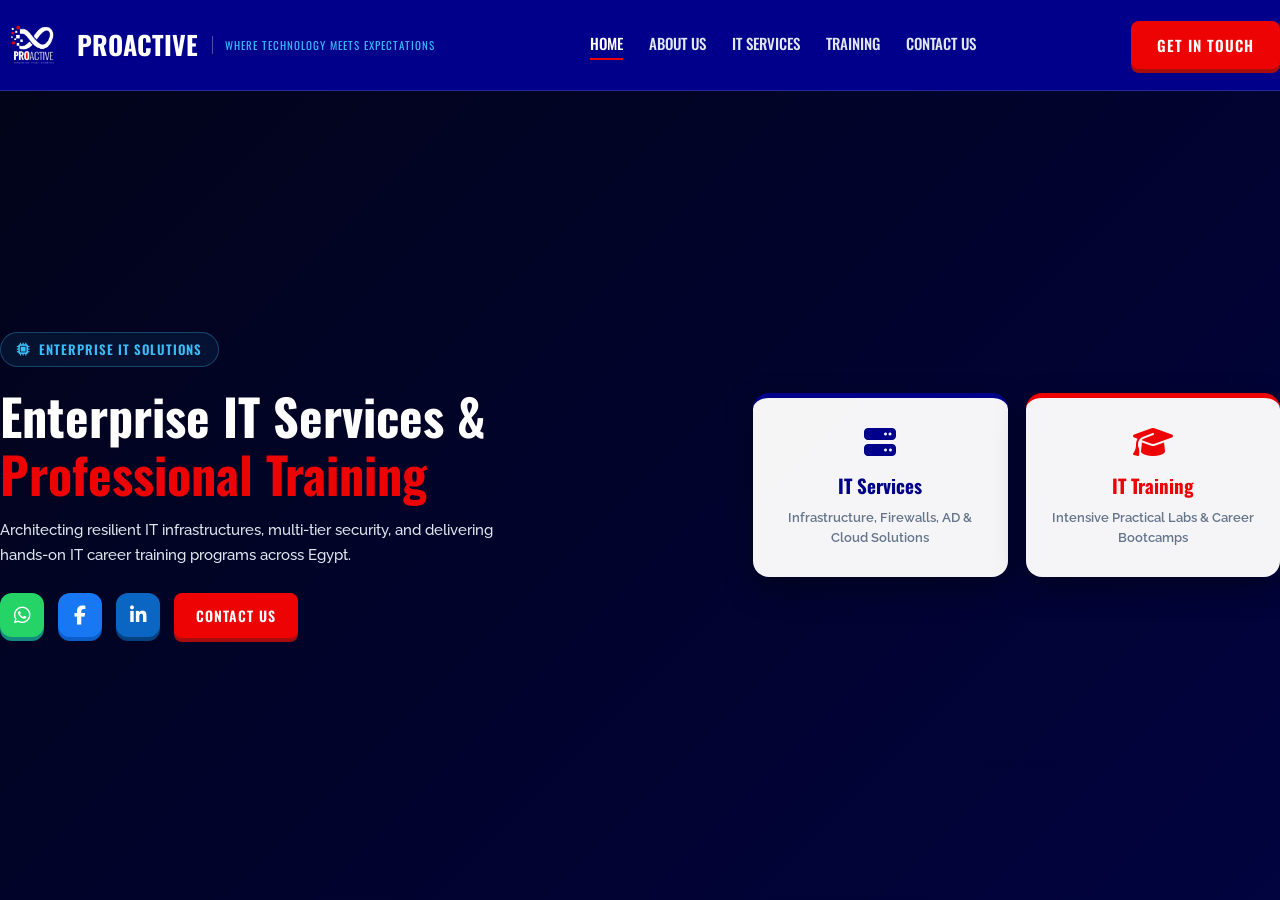
==== commit 0e573b35: "Update index.html" ====
--- a/index.html
+++ b/index.html
@@ -19,7 +19,7 @@
 <body>
 
 <div class="preloader">
-    <img src="Picture1.png" alt="ProActive Logo" style="height: 52px; width: auto; margin-bottom: 10px;">
+    <img src="Picture1.png" alt="ProActive Logo" style="height: 56px; width: auto; margin-bottom: 10px;">
     <div class="flat-3d-loader"></div>
     <span style="color: #FFFFFF; font-family: 'Oswald', sans-serif; letter-spacing: 2px; font-size: 13px; margin-top: 8px;">INITIALIZING SYSTEM...</span>
 </div>
@@ -27,10 +27,14 @@
 <header id="header">
     <nav class="navbar">
         <div class="container">
-            <a href="index.html" class="logo">
-                <img src="Picture1.png" alt="ProActive Logo">
-                <span>PROACTIVE</span>
-            </a>
+            <div class="logo-container">
+                <a href="index.html" class="logo">
+                    <img src="Picture1.png" alt="ProActive Logo">
+                    <span>PROACTIVE</span>
+                </a>
+                <span class="header-slogan">Where Technology Meets Expectations</span>
+            </div>
+            
             <ul class="nav-links">
                 <li><a href="index.html" class="active">Home</a></li>
                 <li><a href="about.html">About Us</a></li>
@@ -38,21 +42,22 @@
                 <li><a href="training.html">Training</a></li>
                 <li><a href="contact.html">Contact Us</a></li>
             </ul>
+
             <div class="nav-actions">
-                <a href="contact.html" class="btn btn-primary" style="background: #ED0303; font-family: 'Oswald', sans-serif;">Get In Touch</a>
+                <a href="contact.html" class="btn btn-primary">Get In Touch</a>
                 <div class="menu-toggle"><i class="fas fa-bars"></i></div>
             </div>
         </div>
     </nav>
 </header>
 
-<!-- One-Screen Hero Section (بدون سكرول) -->
+<!-- One-Screen Hero Section (خلفية هادية وكلام واضح بدون سكرول) -->
 <section class="hero">
     <div class="hero-bg"></div>
     <div class="container hero-grid">
         <div class="hero-content" data-aos="fade-right">
             <span class="tag" style="display: inline-flex; align-items: center; gap: 8px; font-family: 'Oswald', sans-serif; font-size: 13px; font-weight: 600; letter-spacing: 1px; text-transform: uppercase; color: #38BDF8; border: 1px solid rgba(56,189,248,0.3); background: rgba(56,189,248,0.08); padding: 6px 16px; border-radius: 999px; margin-bottom: 20px;">
-                <i class="fas fa-microchip"></i> Where Technology Meets Expectations
+                <i class="fas fa-microchip"></i> Enterprise IT Solutions
             </span>
             <h1 style="font-family: 'Oswald', sans-serif;">
                 Enterprise IT Services & 
@@ -62,7 +67,7 @@
                 Architecting resilient IT infrastructures, multi-tier security, and delivering hands-on IT career training programs across Egypt.
             </p>
             
-            <!-- أزرار التواصل المباشر والسوشيال ميديا المطلوبة -->
+            <!-- أزرار التواصل والسوشيال ميديا -->
             <div class="hero-social-dock">
                 <a href="https://wa.me/201148920676" target="_blank" class="social-icon-btn whatsapp" title="Chat on WhatsApp">
                     <i class="fab fa-whatsapp"></i>
@@ -73,13 +78,13 @@
                 <a href="https://www.linkedin.com/company/83068062/admin/dashboard/" target="_blank" class="social-icon-btn linkedin" title="Visit LinkedIn Company Page">
                     <i class="fab fa-linkedin-in"></i>
                 </a>
-                <a href="contact.html" class="btn btn-primary" style="background: #ED0303; font-family: 'Oswald', sans-serif; padding: 11px 22px; font-size: 14px;">
+                <a href="contact.html" class="btn btn-primary" style="padding: 11px 22px; font-size: 14px;">
                     Contact Us
                 </a>
             </div>
         </div>
 
-        <!-- كروت التوجيه السريع لخدمات الـ IT والتدريب -->
+        <!-- كروت التوجيه السريع -->
         <div class="hero-quick-cards" data-aos="fade-left">
             <a href="services.html" class="quick-card it">
                 <i class="fas fa-server"></i>
--- a/style.css
+++ b/style.css
@@ -1,5 +1,5 @@
 /*==========================================================
-  ProActive Services — One-Screen Hero & Social Dock
+  ProActive Services — Clean & Professional One-Screen UI
   Colors: Navy (#00008b), Red (#ED0303)
   Font: Oswald
 ==========================================================*/
@@ -8,31 +8,26 @@
 
 :root {
   --navy: #00008b;
-  --navy-deep: #040926;
+  --navy-deep: #020418;
   --red-accent: #ED0303;
   --red-dark: #A80D0D;
   --surface: #F8FAFC;
-  --surface-alt: #EFF4FA;
   --white: #FFFFFF;
   --text: #0F172A;
-  --text-muted: #475569;
-  --text-on-dark-muted: #CBD5E1;
+  --text-muted: #64748b;
+  --text-on-dark-muted: #E2E8F0;
   --border: #E2E8F0;
-  --border-dark: rgba(255, 255, 255, 0.14);
-  --flat-3d-shadow: 0 10px 0 rgba(0, 0, 139, 0.07), 0 20px 30px rgba(0, 0, 139, 0.06);
-  --flat-3d-hover: 0 16px 0 rgba(0, 0, 139, 0.12), 0 26px 40px rgba(0, 0, 139, 0.12);
+  --border-dark: rgba(255, 255, 255, 0.15);
   --radius-sm: 8px;
   --radius-md: 16px;
   --radius-lg: 24px;
-  --font-logo: 'Oswald', sans-serif;
-  --font-body: 'Raleway', sans-serif;
   --ease-spring: cubic-bezier(0.34, 1.56, 0.64, 1);
 }
 
 *, *::before, *::after { box-sizing: border-box; margin: 0; padding: 0; }
 html { scroll-behavior: smooth; }
 body {
-  font-family: var(--font-body);
+  font-family: 'Raleway', sans-serif;
   color: var(--text);
   background: var(--surface);
   line-height: 1.65;
@@ -43,31 +38,15 @@
 ul { list-style: none; }
 button { font-family: inherit; border: none; background: none; cursor: pointer; }
 
-h1, h2, h3, h4 {
-  font-family: var(--font-logo);
-  font-weight: 700;
-  letter-spacing: 0.02em;
-  line-height: 1.2;
-  color: var(--navy);
-  text-transform: uppercase;
-}
-
-.container {
-  width: 100%;
-  max-width: 1200px;
-  margin: 0 auto;
-  padding: 0 24px;
-}
-
 /* Buttons */
 .btn {
   display: inline-flex;
   align-items: center;
   justify-content: center;
   gap: 10px;
-  padding: 13px 28px;
+  padding: 12px 26px;
   border-radius: var(--radius-sm);
-  font-family: var(--font-logo);
+  font-family: 'Oswald', sans-serif;
   font-weight: 600;
   font-size: 15px;
   text-transform: uppercase;
@@ -119,7 +98,7 @@
   position: fixed;
   top: 0; left: 0; width: 100%;
   z-index: 999;
-  background: rgba(4, 9, 38, 0.95);
+  background: #00008b; /* اللون المطلوب للهيدر */
   backdrop-filter: blur(16px);
   border-bottom: 1px solid var(--border-dark);
 }
@@ -127,27 +106,45 @@
   display: flex;
   align-items: center;
   justify-content: space-between;
-  height: 86px;
+  height: 90px;
+}
+.logo-container {
+  display: flex;
+  align-items: center;
+  gap: 14px;
 }
 .logo {
   display: flex;
   align-items: center;
   gap: 12px;
-  font-size: 24px;
-  font-family: var(--font-logo);
+  font-size: 26px;
+  font-family: 'Oswald', sans-serif;
   font-weight: 700;
   color: var(--white);
-  height: 100%;
 }
 .logo img {
-  height: 58px;
+  height: 65px; /* تكبير اللوجو شوية */
   width: auto;
   object-fit: contain;
   border-radius: 6px;
 }
-.nav-links { display: flex; gap: 30px; }
+.header-slogan {
+  font-family: 'Oswald', sans-serif;
+  font-size: 11px;
+  letter-spacing: 1px;
+  color: #38BDF8;
+  text-transform: uppercase;
+  border-left: 1px solid rgba(255,255,255,0.3);
+  padding-left: 12px;
+  display: none;
+}
+@media (min-width: 1024px) {
+  .header-slogan { display: block; }
+}
+
+.nav-links { display: flex; gap: 26px; }
 .nav-links a {
-  font-family: var(--font-logo);
+  font-family: 'Oswald', sans-serif;
   font-size: 15px;
   font-weight: 500;
   text-transform: uppercase;
@@ -165,40 +162,40 @@
 }
 .nav-links a:hover, .nav-links a.active { color: var(--white); }
 .nav-links a:hover::after, .nav-links a.active::after { width: 100%; }
-.nav-actions { display: flex; align-items: center; gap: 20px; }
+
+.nav-actions { display: flex; align-items: center; gap: 16px; }
 .menu-toggle { display: none; color: var(--white); font-size: 22px; cursor: pointer; }
 
-/* Hero - One Screen View (بدون سكرول) */
+/* Hero - One Screen View (خلفية أهدى وأوضح) */
 .hero {
   position: relative;
   min-height: 100vh;
   display: flex;
   align-items: center;
-  padding: 100px 0 40px;
-  background: var(--navy-deep);
+  padding: 110px 0 40px;
+  background: #020418;
   overflow: hidden;
 }
 .hero-bg {
   position: absolute;
   inset: 0;
   background: 
-    radial-gradient(circle at 85% 20%, rgba(237, 3, 3, 0.15), transparent 60%),
-    radial-gradient(circle at 15% 85%, rgba(0, 0, 139, 0.4), transparent 70%),
+    linear-gradient(135deg, rgba(2, 4, 24, 0.88) 0%, rgba(0, 0, 139, 0.75) 100%),
     url('https://images.unsplash.com/photo-1558494949-ef010cbdcc31?q=80&w=2034&auto=format&fit=crop') center/cover no-repeat;
   z-index: 0;
-  opacity: 0.85;
+  opacity: 0.45; /* خلفية هادية جداً وغير مزعجة عشان الكلام يبان واضح */
 }
 .hero-grid {
   position: relative;
   z-index: 1;
   display: grid;
-  grid-template-columns: 1.2fr 0.8fr;
+  grid-template-columns: 1.15fr 0.85fr;
   gap: 40px;
   align-items: center;
 }
 .hero-content h1 {
   font-family: 'Oswald', sans-serif;
-  font-size: clamp(32px, 4.2vw, 52px);
+  font-size: clamp(32px, 4vw, 50px);
   color: var(--white);
   margin-bottom: 16px;
   line-height: 1.15;
@@ -212,6 +209,7 @@
   font-size: 15px;
   margin-bottom: 24px;
   max-width: 500px;
+  font-weight: 500;
 }
 
 /* Social Dock */
@@ -225,74 +223,51 @@
   display: inline-flex;
   align-items: center;
   justify-content: center;
-  width: 46px;
-  height: 46px;
+  width: 44px;
+  height: 44px;
   border-radius: 12px;
   color: var(--white);
-  font-size: 20px;
+  font-size: 19px;
   transition: all 0.25s var(--ease-spring);
   box-shadow: 0 4px 0 rgba(0,0,0,0.3);
 }
-.social-icon-btn.whatsapp {
-  background: #25D366;
-  box-shadow: 0 4px 0 #128C7E;
-}
-.social-icon-btn.facebook {
-  background: #1877F2;
-  box-shadow: 0 4px 0 #0C5dc7;
-}
-.social-icon-btn.linkedin {
-  background: #0A66C2;
-  box-shadow: 0 4px 0 #044181;
-}
-.social-icon-btn:hover {
-  transform: translateY(-4px);
-  filter: brightness(1.1);
-}
+.social-icon-btn.whatsapp { background: #25D366; box-shadow: 0 4px 0 #128C7E; }
+.social-icon-btn.facebook { background: #1877F2; box-shadow: 0 4px 0 #0C5dc7; }
+.social-icon-btn.linkedin { background: #0A66C2; box-shadow: 0 4px 0 #044181; }
+.social-icon-btn:hover { transform: translateY(-4px); filter: brightness(1.1); }
 
 /* Quick Cards */
 .hero-quick-cards {
   display: grid;
   grid-template-columns: 1fr 1fr;
-  gap: 16px;
+  gap: 18px;
 }
 .quick-card {
-  background: rgba(255, 255, 255, 0.95);
+  background: rgba(255, 255, 255, 0.96);
   border-radius: 16px;
-  padding: 24px 20px;
+  padding: 28px 22px;
   text-align: center;
-  border-top: 5px solid var(--navy);
-  box-shadow: 0 10px 25px rgba(0,0,0,0.3);
+  border-top: 5px solid #00008b;
+  box-shadow: 0 12px 30px rgba(0,0,0,0.35);
   transition: transform 0.3s ease;
   display: block;
 }
-.quick-card.training {
-  border-top-color: var(--red-accent);
-}
-.quick-card:hover {
-  transform: translateY(-5px);
-}
-.quick-card i {
-  font-size: 28px;
-  color: var(--navy);
-  margin-bottom: 12px;
-}
-.quick-card.training i {
-  color: var(--red-accent);
-}
+.quick-card.training { border-top-color: #ED0303; }
+.quick-card:hover { transform: translateY(-5px); }
+.quick-card i { font-size: 32px; color: #00008b; margin-bottom: 12px; }
+.quick-card.training i { color: #ED0303; }
 .quick-card h3 {
   font-family: 'Oswald', sans-serif;
-  font-size: 18px;
-  color: var(--navy);
+  font-size: 19px;
+  color: #00008b;
   margin-bottom: 6px;
 }
-.quick-card.training h3 {
-  color: var(--red-accent);
-}
+.quick-card.training h3 { color: #ED0303; }
 .quick-card p {
-  font-size: 12px;
+  font-size: 12.5px;
   color: var(--text-muted);
   margin: 0;
+  font-weight: 600;
 }
 
 @media (max-width: 900px) {
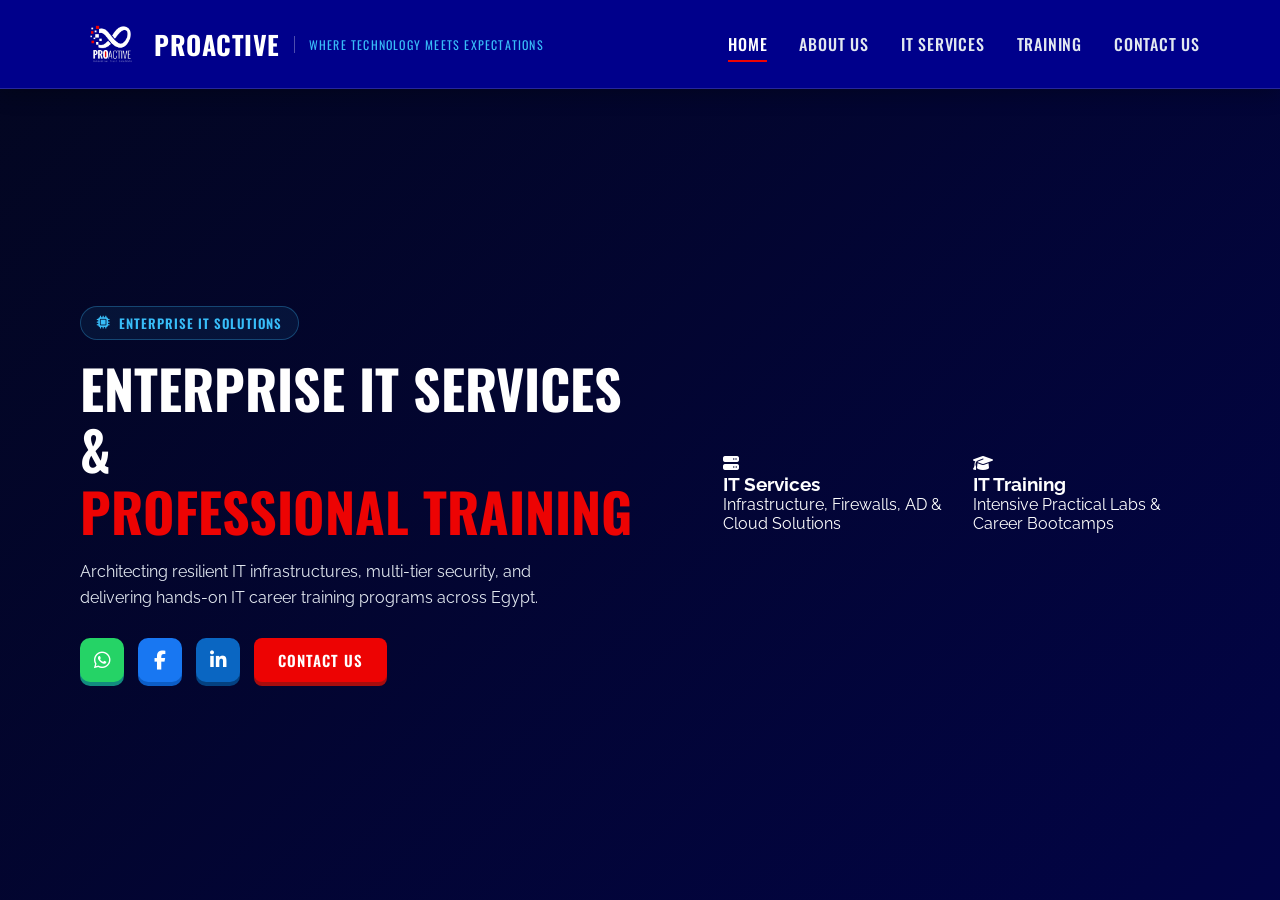
==== commit d15da1f6: "Update index.html" ====
--- a/index.html
+++ b/index.html
@@ -10,7 +10,7 @@
     <link rel="icon" href="Picture1.png">
     <link rel="preconnect" href="https://fonts.googleapis.com">
     <link rel="preconnect" href="https://fonts.gstatic.com" crossorigin>
-    <link href="https://fonts.googleapis.com/css2?family=Oswald:wght@300;400;500;600;700&family=Raleway:wght@300;400;500;600;700&display=swap" rel="stylesheet">
+    <link href="https://fonts.googleapis.com/css2?family=Oswald:wght@400;500;600;700&family=Raleway:wght@400;500;600;700&display=swap" rel="stylesheet">
     <link rel="stylesheet" href="https://cdnjs.cloudflare.com/ajax/libs/font-awesome/6.6.0/css/all.min.css">
     <link rel="stylesheet" href="https://unpkg.com/aos@2.3.4/dist/aos.css">
     <link rel="stylesheet" href="style.css">
@@ -43,31 +43,26 @@
                 <li><a href="contact.html">Contact Us</a></li>
             </ul>
 
-            <div class="nav-actions">
-                <a href="contact.html" class="btn btn-primary">Get In Touch</a>
-                <div class="menu-toggle"><i class="fas fa-bars"></i></div>
-            </div>
+            <div class="menu-toggle"><i class="fas fa-bars"></i></div>
         </div>
     </nav>
 </header>
 
-<!-- One-Screen Hero Section (خلفية هادية وكلام واضح بدون سكرول) -->
 <section class="hero">
     <div class="hero-bg"></div>
     <div class="container hero-grid">
         <div class="hero-content" data-aos="fade-right">
-            <span class="tag" style="display: inline-flex; align-items: center; gap: 8px; font-family: 'Oswald', sans-serif; font-size: 13px; font-weight: 600; letter-spacing: 1px; text-transform: uppercase; color: #38BDF8; border: 1px solid rgba(56,189,248,0.3); background: rgba(56,189,248,0.08); padding: 6px 16px; border-radius: 999px; margin-bottom: 20px;">
+            <span class="tag">
                 <i class="fas fa-microchip"></i> Enterprise IT Solutions
             </span>
-            <h1 style="font-family: 'Oswald', sans-serif;">
+            <h1>
                 Enterprise IT Services & 
-                <span style="color: #ED0303;">Professional Training</span>
+                <span>Professional Training</span>
             </h1>
             <p>
                 Architecting resilient IT infrastructures, multi-tier security, and delivering hands-on IT career training programs across Egypt.
             </p>
             
-            <!-- أزرار التواصل والسوشيال ميديا -->
             <div class="hero-social-dock">
                 <a href="https://wa.me/201148920676" target="_blank" class="social-icon-btn whatsapp" title="Chat on WhatsApp">
                     <i class="fab fa-whatsapp"></i>
@@ -78,22 +73,25 @@
                 <a href="https://www.linkedin.com/company/83068062/admin/dashboard/" target="_blank" class="social-icon-btn linkedin" title="Visit LinkedIn Company Page">
                     <i class="fab fa-linkedin-in"></i>
                 </a>
-                <a href="contact.html" class="btn btn-primary" style="padding: 11px 22px; font-size: 14px;">
+                <a href="contact.html" class="btn btn-primary">
                     Contact Us
                 </a>
             </div>
         </div>
 
-        <!-- كروت التوجيه السريع -->
         <div class="hero-quick-cards" data-aos="fade-left">
             <a href="services.html" class="quick-card it">
-                <i class="fas fa-server"></i>
+                <div class="quick-card-icon">
+                    <i class="fas fa-server"></i>
+                </div>
                 <h3>IT Services</h3>
                 <p>Infrastructure, Firewalls, AD & Cloud Solutions</p>
             </a>
             
             <a href="training.html" class="quick-card training">
-                <i class="fas fa-graduation-cap"></i>
+                <div class="quick-card-icon">
+                    <i class="fas fa-graduation-cap"></i>
+                </div>
                 <h3>IT Training</h3>
                 <p>Intensive Practical Labs & Career Bootcamps</p>
             </a>
--- a/style.css
+++ b/style.css
@@ -1,51 +1,51 @@
 /*==========================================================
-  ProActive Services — Clean & Professional One-Screen UI
+  ProActive Services — Balanced & Centered Enterprise UI
   Colors: Navy (#00008b), Red (#ED0303)
   Font: Oswald
 ==========================================================*/
 
-@import url('https://fonts.googleapis.com/css2?family=Oswald:wght@400;500;600;700&family=Raleway:wght@300;400;500;600;700&display=swap');
+@import url('https://fonts.googleapis.com/css2?family=Oswald:wght@400;500;600;700&family=Raleway:wght@400;500;600;700&display=swap');
 
 :root {
   --navy: #00008b;
-  --navy-deep: #020418;
+  --navy-deep: #030620;
   --red-accent: #ED0303;
   --red-dark: #A80D0D;
-  --surface: #F8FAFC;
   --white: #FFFFFF;
-  --text: #0F172A;
   --text-muted: #64748b;
   --text-on-dark-muted: #E2E8F0;
-  --border: #E2E8F0;
   --border-dark: rgba(255, 255, 255, 0.15);
-  --radius-sm: 8px;
-  --radius-md: 16px;
-  --radius-lg: 24px;
   --ease-spring: cubic-bezier(0.34, 1.56, 0.64, 1);
 }
 
 *, *::before, *::after { box-sizing: border-box; margin: 0; padding: 0; }
-html { scroll-behavior: smooth; }
-body {
+html, body {
+  height: 100%;
   font-family: 'Raleway', sans-serif;
-  color: var(--text);
-  background: var(--surface);
-  line-height: 1.65;
+  background: var(--navy-deep);
+  color: var(--white);
   overflow-x: hidden;
 }
 img { max-width: 100%; display: block; }
 a { text-decoration: none; color: inherit; }
 ul { list-style: none; }
-button { font-family: inherit; border: none; background: none; cursor: pointer; }
+
+/* الحاوية المركزية لضبط التناسق في نص الشاشة */
+.container {
+  width: 100%;
+  max-width: 1180px;
+  margin: 0 auto;
+  padding: 0 30px;
+}
 
 /* Buttons */
 .btn {
   display: inline-flex;
   align-items: center;
   justify-content: center;
-  gap: 10px;
-  padding: 12px 26px;
-  border-radius: var(--radius-sm);
+  gap: 8px;
+  padding: 11px 24px;
+  border-radius: 8px;
   font-family: 'Oswald', sans-serif;
   font-weight: 600;
   font-size: 15px;
@@ -93,20 +93,20 @@
   50% { transform: translateY(-16px) rotate(8deg); }
 }
 
-/* Header & Logo */
+/* Header المتناسق */
 #header {
   position: fixed;
   top: 0; left: 0; width: 100%;
   z-index: 999;
-  background: #00008b; /* اللون المطلوب للهيدر */
-  backdrop-filter: blur(16px);
+  background: #00008b;
   border-bottom: 1px solid var(--border-dark);
+  box-shadow: 0 4px 20px rgba(0, 0, 0, 0.3);
 }
 .navbar .container {
   display: flex;
   align-items: center;
   justify-content: space-between;
-  height: 90px;
+  height: 88px;
 }
 .logo-container {
   display: flex;
@@ -121,33 +121,35 @@
   font-family: 'Oswald', sans-serif;
   font-weight: 700;
   color: var(--white);
+  letter-spacing: 0.5px;
 }
 .logo img {
-  height: 65px; /* تكبير اللوجو شوية */
+  height: 62px;
   width: auto;
   object-fit: contain;
   border-radius: 6px;
 }
 .header-slogan {
   font-family: 'Oswald', sans-serif;
-  font-size: 11px;
-  letter-spacing: 1px;
+  font-size: 12px;
+  letter-spacing: 1.2px;
   color: #38BDF8;
   text-transform: uppercase;
-  border-left: 1px solid rgba(255,255,255,0.3);
-  padding-left: 12px;
-  display: none;
-}
-@media (min-width: 1024px) {
-  .header-slogan { display: block; }
-}
-
-.nav-links { display: flex; gap: 26px; }
+  border-left: 1px solid rgba(255, 255, 255, 0.3);
+  padding-left: 14px;
+}
+
+.nav-links {
+  display: flex;
+  align-items: center;
+  gap: 32px;
+}
 .nav-links a {
   font-family: 'Oswald', sans-serif;
-  font-size: 15px;
+  font-size: 16px;
   font-weight: 500;
   text-transform: uppercase;
+  letter-spacing: 0.8px;
   color: var(--text-on-dark-muted);
   position: relative;
   transition: color 0.2s;
@@ -162,43 +164,59 @@
 }
 .nav-links a:hover, .nav-links a.active { color: var(--white); }
 .nav-links a:hover::after, .nav-links a.active::after { width: 100%; }
-
-.nav-actions { display: flex; align-items: center; gap: 16px; }
-.menu-toggle { display: none; color: var(--white); font-size: 22px; cursor: pointer; }
-
-/* Hero - One Screen View (خلفية أهدى وأوضح) */
+.menu-toggle { display: none; color: var(--white); font-size: 24px; cursor: pointer; }
+
+/* Hero - شاشة كاملة متناسقة بدون سكرول */
 .hero {
   position: relative;
-  min-height: 100vh;
-  display: flex;
-  align-items: center;
-  padding: 110px 0 40px;
-  background: #020418;
+  height: 100vh;
+  min-height: 600px;
+  display: flex;
+  align-items: center;
+  padding-top: 88px; /* نفس ارتفاع الهيدر بالظبط */
+  background: #030620;
   overflow: hidden;
 }
 .hero-bg {
   position: absolute;
   inset: 0;
   background: 
-    linear-gradient(135deg, rgba(2, 4, 24, 0.88) 0%, rgba(0, 0, 139, 0.75) 100%),
+    linear-gradient(135deg, rgba(3, 6, 32, 0.90) 0%, rgba(0, 0, 139, 0.78) 100%),
     url('https://images.unsplash.com/photo-1558494949-ef010cbdcc31?q=80&w=2034&auto=format&fit=crop') center/cover no-repeat;
   z-index: 0;
-  opacity: 0.45; /* خلفية هادية جداً وغير مزعجة عشان الكلام يبان واضح */
+  opacity: 0.45;
 }
 .hero-grid {
   position: relative;
   z-index: 1;
   display: grid;
-  grid-template-columns: 1.15fr 0.85fr;
-  gap: 40px;
-  align-items: center;
+  grid-template-columns: 1.1fr 0.9fr;
+  gap: 60px;
+  align-items: center;
+}
+.hero-content .tag {
+  display: inline-flex;
+  align-items: center;
+  gap: 8px;
+  font-family: 'Oswald', sans-serif;
+  font-size: 13px;
+  font-weight: 600;
+  letter-spacing: 1px;
+  text-transform: uppercase;
+  color: #38BDF8;
+  border: 1px solid rgba(56, 189, 248, 0.3);
+  background: rgba(56, 189, 248, 0.08);
+  padding: 6px 16px;
+  border-radius: 999px;
+  margin-bottom: 18px;
 }
 .hero-content h1 {
   font-family: 'Oswald', sans-serif;
-  font-size: clamp(32px, 4vw, 50px);
+  font-size: clamp(36px, 4.2vw, 54px);
   color: var(--white);
   margin-bottom: 16px;
   line-height: 1.15;
+  text-transform: uppercase;
 }
 .hero-content h1 span {
   color: var(--red-accent);
@@ -206,17 +224,16 @@
 }
 .hero-content p {
   color: var(--text-on-dark-muted);
-  font-size: 15px;
-  margin-bottom: 24px;
-  max-width: 500px;
-  font-weight: 500;
+  font-size: 16px;
+  line-height: 1.6;
+  margin-bottom: 28px;
+  max-width: 490px;
 }
 
 /* Social Dock */
 .hero-social-dock {
   display: flex;
   gap: 14px;
-  margin-top: 25px;
   align-items: center;
 }
 .social-icon-btn {
@@ -225,54 +242,22 @@
   justify-content: center;
   width: 44px;
   height: 44px;
-  border-radius: 12px;
+  border-radius: 10px;
   color: var(--white);
   font-size: 19px;
   transition: all 0.25s var(--ease-spring);
-  box-shadow: 0 4px 0 rgba(0,0,0,0.3);
+  box-shadow: 0 4px 0 rgba(0, 0, 0, 0.35);
 }
 .social-icon-btn.whatsapp { background: #25D366; box-shadow: 0 4px 0 #128C7E; }
 .social-icon-btn.facebook { background: #1877F2; box-shadow: 0 4px 0 #0C5dc7; }
 .social-icon-btn.linkedin { background: #0A66C2; box-shadow: 0 4px 0 #044181; }
 .social-icon-btn:hover { transform: translateY(-4px); filter: brightness(1.1); }
 
-/* Quick Cards */
+/* Quick Cards المتناسقة */
 .hero-quick-cards {
   display: grid;
   grid-template-columns: 1fr 1fr;
-  gap: 18px;
+  gap: 22px;
 }
 .quick-card {
-  background: rgba(255, 255, 255, 0.96);
-  border-radius: 16px;
-  padding: 28px 22px;
-  text-align: center;
-  border-top: 5px solid #00008b;
-  box-shadow: 0 12px 30px rgba(0,0,0,0.35);
-  transition: transform 0.3s ease;
-  display: block;
-}
-.quick-card.training { border-top-color: #ED0303; }
-.quick-card:hover { transform: translateY(-5px); }
-.quick-card i { font-size: 32px; color: #00008b; margin-bottom: 12px; }
-.quick-card.training i { color: #ED0303; }
-.quick-card h3 {
-  font-family: 'Oswald', sans-serif;
-  font-size: 19px;
-  color: #00008b;
-  margin-bottom: 6px;
-}
-.quick-card.training h3 { color: #ED0303; }
-.quick-card p {
-  font-size: 12.5px;
-  color: var(--text-muted);
-  margin: 0;
-  font-weight: 600;
-}
-
-@media (max-width: 900px) {
-  .nav-links { display: none; }
-  .menu-toggle { display: flex; }
-  .hero-grid { grid-template-columns: 1fr; }
-  .hero { min-height: auto; padding: 140px 0 60px; }
-}
+  background: rgba(255, 25
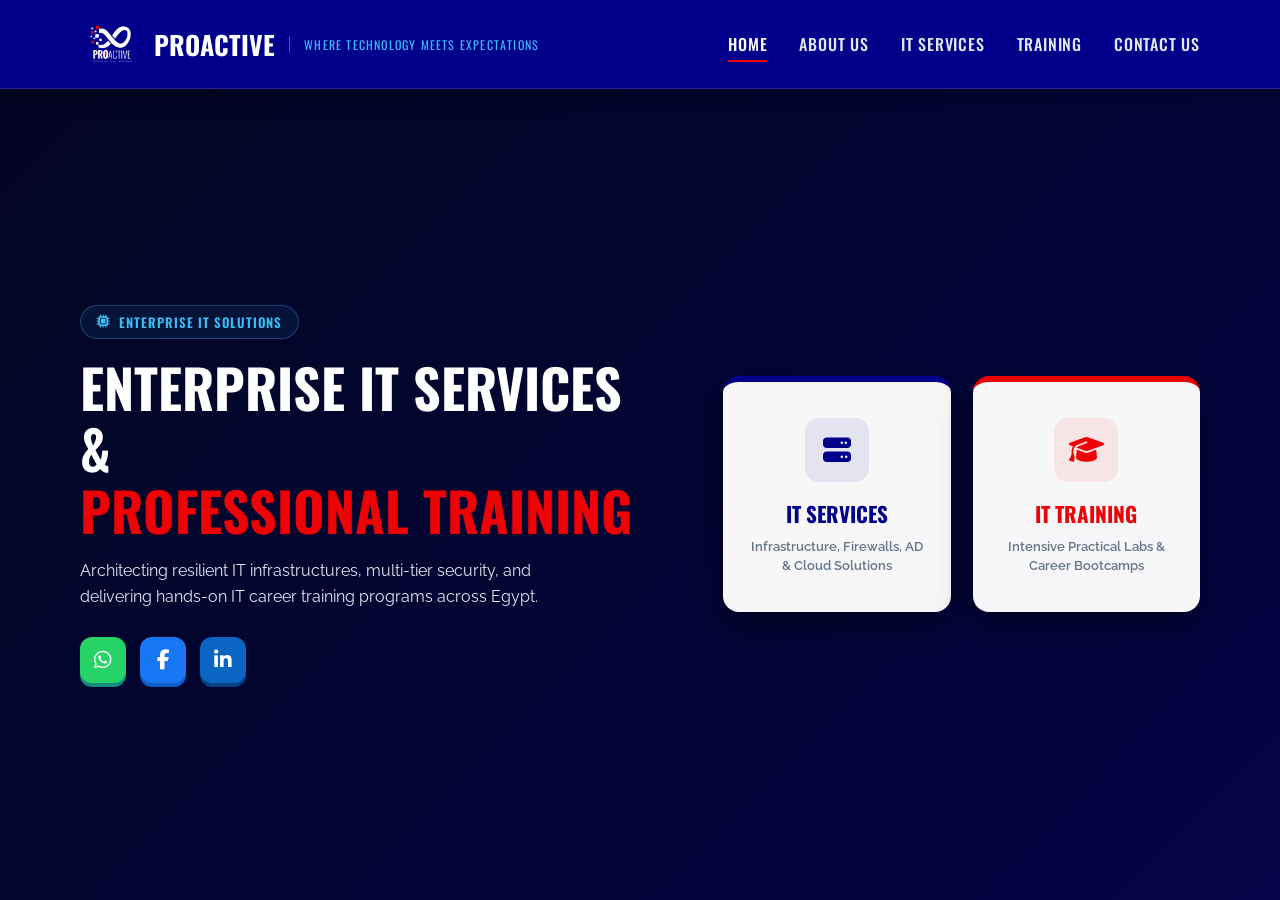
==== commit 41875a58: "Update index.html" ====
--- a/index.html
+++ b/index.html
@@ -63,6 +63,7 @@
                 Architecting resilient IT infrastructures, multi-tier security, and delivering hands-on IT career training programs across Egypt.
             </p>
             
+            <!-- أزرار السوشيال ميديا المباشرة بدون الزر الأحمر -->
             <div class="hero-social-dock">
                 <a href="https://wa.me/201148920676" target="_blank" class="social-icon-btn whatsapp" title="Chat on WhatsApp">
                     <i class="fab fa-whatsapp"></i>
@@ -73,12 +74,10 @@
                 <a href="https://www.linkedin.com/company/83068062/admin/dashboard/" target="_blank" class="social-icon-btn linkedin" title="Visit LinkedIn Company Page">
                     <i class="fab fa-linkedin-in"></i>
                 </a>
-                <a href="contact.html" class="btn btn-primary">
-                    Contact Us
-                </a>
             </div>
         </div>
 
+        <!-- كروت التوجيه البارزة والواضحة -->
         <div class="hero-quick-cards" data-aos="fade-left">
             <a href="services.html" class="quick-card it">
                 <div class="quick-card-icon">
--- a/style.css
+++ b/style.css
@@ -1,5 +1,5 @@
 /*==========================================================
-  ProActive Services — Balanced & Centered Enterprise UI
+  ProActive Services — Final Clean UI
   Colors: Navy (#00008b), Red (#ED0303)
   Font: Oswald
 ==========================================================*/
@@ -30,37 +30,11 @@
 a { text-decoration: none; color: inherit; }
 ul { list-style: none; }
 
-/* الحاوية المركزية لضبط التناسق في نص الشاشة */
 .container {
   width: 100%;
   max-width: 1180px;
   margin: 0 auto;
   padding: 0 30px;
-}
-
-/* Buttons */
-.btn {
-  display: inline-flex;
-  align-items: center;
-  justify-content: center;
-  gap: 8px;
-  padding: 11px 24px;
-  border-radius: 8px;
-  font-family: 'Oswald', sans-serif;
-  font-weight: 600;
-  font-size: 15px;
-  text-transform: uppercase;
-  letter-spacing: 1px;
-  transition: all 0.2s var(--ease-spring);
-}
-.btn-primary {
-  background: var(--red-accent);
-  color: var(--white);
-  box-shadow: 0 4px 0 var(--red-dark);
-}
-.btn-primary:hover {
-  transform: translateY(-3px);
-  box-shadow: 0 7px 0 var(--red-dark);
 }
 
 /* Preloader */
@@ -93,7 +67,7 @@
   50% { transform: translateY(-16px) rotate(8deg); }
 }
 
-/* Header المتناسق */
+/* Header المتناسق (بدون Get In Touch) */
 #header {
   position: fixed;
   top: 0; left: 0; width: 100%;
@@ -121,7 +95,6 @@
   font-family: 'Oswald', sans-serif;
   font-weight: 700;
   color: var(--white);
-  letter-spacing: 0.5px;
 }
 .logo img {
   height: 62px;
@@ -166,14 +139,14 @@
 .nav-links a:hover::after, .nav-links a.active::after { width: 100%; }
 .menu-toggle { display: none; color: var(--white); font-size: 24px; cursor: pointer; }
 
-/* Hero - شاشة كاملة متناسقة بدون سكرول */
+/* Hero Section */
 .hero {
   position: relative;
   height: 100vh;
   min-height: 600px;
   display: flex;
   align-items: center;
-  padding-top: 88px; /* نفس ارتفاع الهيدر بالظبط */
+  padding-top: 88px;
   background: #030620;
   overflow: hidden;
 }
@@ -230,7 +203,7 @@
   max-width: 490px;
 }
 
-/* Social Dock */
+/* Social Dock (بدون زرار Contact Us الأحمر) */
 .hero-social-dock {
   display: flex;
   gap: 14px;
@@ -240,11 +213,11 @@
   display: inline-flex;
   align-items: center;
   justify-content: center;
-  width: 44px;
-  height: 44px;
-  border-radius: 10px;
-  color: var(--white);
-  font-size: 19px;
+  width: 46px;
+  height: 46px;
+  border-radius: 12px;
+  color: var(--white);
+  font-size: 20px;
   transition: all 0.25s var(--ease-spring);
   box-shadow: 0 4px 0 rgba(0, 0, 0, 0.35);
 }
@@ -253,11 +226,66 @@
 .social-icon-btn.linkedin { background: #0A66C2; box-shadow: 0 4px 0 #044181; }
 .social-icon-btn:hover { transform: translateY(-4px); filter: brightness(1.1); }
 
-/* Quick Cards المتناسقة */
+/* Quick Cards الواضحة والبارزة */
 .hero-quick-cards {
   display: grid;
   grid-template-columns: 1fr 1fr;
   gap: 22px;
 }
 .quick-card {
-  background: rgba(255, 25
+  background: rgba(255, 255, 255, 0.97);
+  border-radius: 16px;
+  padding: 36px 24px;
+  text-align: center;
+  border-top: 6px solid #00008b;
+  box-shadow: 0 15px 35px rgba(0, 0, 0, 0.4);
+  transition: transform 0.3s var(--ease-spring), box-shadow 0.3s ease;
+  display: flex;
+  flex-direction: column;
+  align-items: center;
+  justify-content: center;
+}
+.quick-card.training { border-top-color: #ED0303; }
+.quick-card:hover {
+  transform: translateY(-8px);
+  box-shadow: 0 22px 45px rgba(0, 0, 0, 0.5);
+}
+.quick-card-icon {
+  width: 64px;
+  height: 64px;
+  border-radius: 14px;
+  background: rgba(0, 0, 139, 0.08);
+  display: flex;
+  align-items: center;
+  justify-content: center;
+  margin-bottom: 16px;
+}
+.quick-card.training .quick-card-icon {
+  background: rgba(237, 3, 3, 0.08);
+}
+.quick-card i { font-size: 28px; color: #00008b; }
+.quick-card.training i { color: #ED0303; }
+.quick-card h3 {
+  font-family: 'Oswald', sans-serif;
+  font-size: 21px;
+  color: #00008b;
+  margin-bottom: 8px;
+  text-transform: uppercase;
+}
+.quick-card.training h3 { color: #ED0303; }
+.quick-card p {
+  font-size: 13px;
+  color: var(--text-muted);
+  line-height: 1.5;
+  font-weight: 600;
+}
+
+@media (max-width: 960px) {
+  .header-slogan { display: none; }
+  .nav-links { display: none; }
+  .menu-toggle { display: flex; }
+  .hero { height: auto; min-height: 100vh; padding: 130px 0 60px; }
+  .hero-grid { grid-template-columns: 1fr; gap: 40px; text-align: center; }
+  .hero-content p { margin: 0 auto 28px; }
+  .hero-social-dock { justify-content: center; }
+}
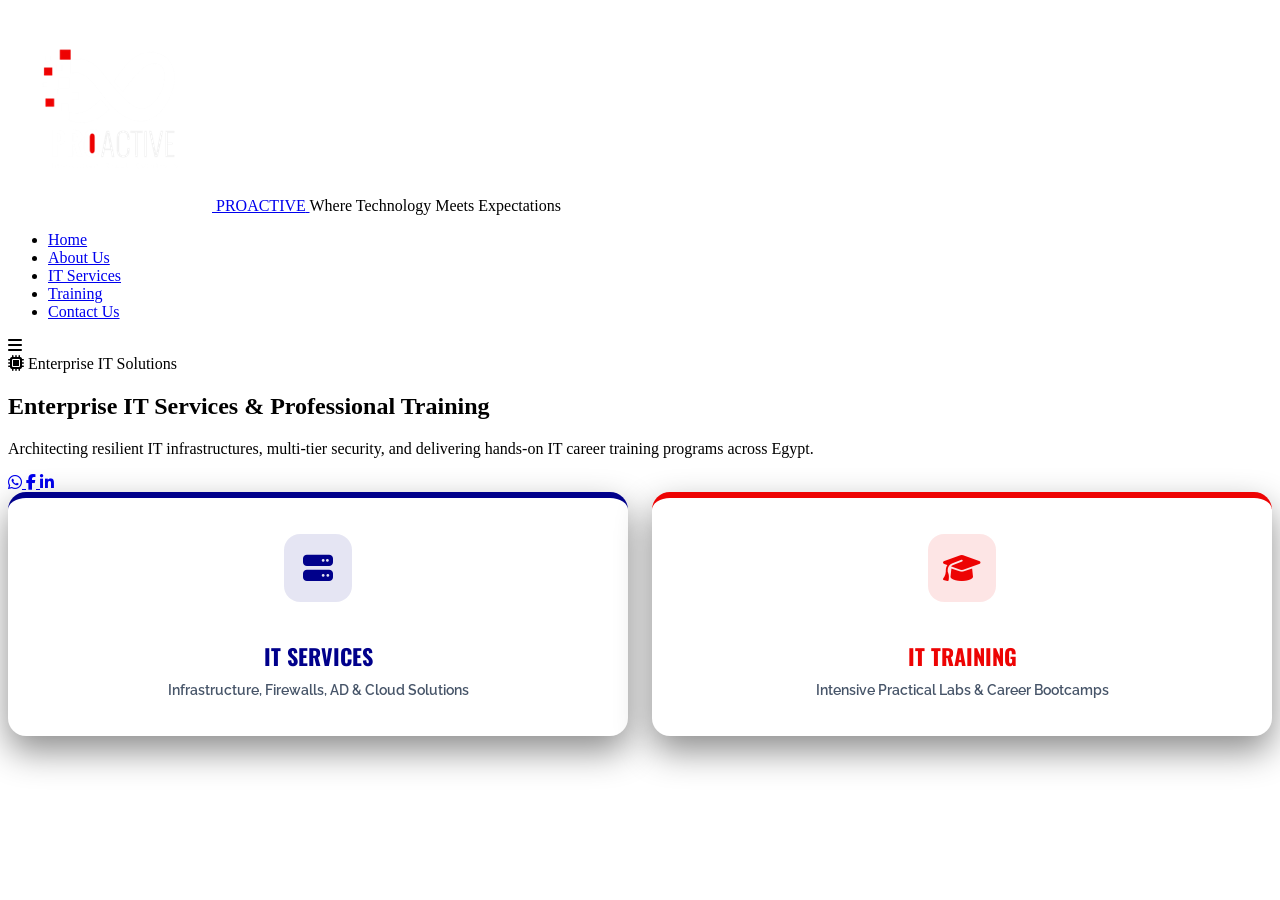
==== commit 655f31ee: "Update index.html" ====
--- a/index.html
+++ b/index.html
@@ -5,24 +5,103 @@
     <meta charset="UTF-8">
     <meta name="viewport" content="width=device-width, initial-scale=1.0">
     <title>ProActive Services | Enterprise IT Solutions & IT Training</title>
-    <meta name="description" content="ProActive Services delivers enterprise IT infrastructure, managed cybersecurity, and elite IT career training in Egypt.">
-
     <link rel="icon" href="Picture1.png">
     <link rel="preconnect" href="https://fonts.googleapis.com">
     <link rel="preconnect" href="https://fonts.gstatic.com" crossorigin>
     <link href="https://fonts.googleapis.com/css2?family=Oswald:wght@400;500;600;700&family=Raleway:wght@400;500;600;700&display=swap" rel="stylesheet">
     <link rel="stylesheet" href="https://cdnjs.cloudflare.com/ajax/libs/font-awesome/6.6.0/css/all.min.css">
-    <link rel="stylesheet" href="https://unpkg.com/aos@2.3.4/dist/aos.css">
-    <link rel="stylesheet" href="style.css">
+    <link rel="stylesheet" href="style.css?v=5">
+    
+    <style>
+        /* تنسيق مباشر لضمان إخفاء أي أزرار حمراء وإظهار الكروت بوضوح تام */
+        .hero-social-dock .btn-primary,
+        .nav-actions .btn-primary {
+            display: none !important;
+        }
+
+        .hero-quick-cards {
+            display: grid !important;
+            grid-template-columns: 1fr 1fr !important;
+            gap: 24px !important;
+        }
+
+        .quick-card {
+            background: #FFFFFF !important;
+            border-radius: 18px !important;
+            padding: 36px 24px !important;
+            text-align: center !important;
+            border-top: 6px solid #00008b !important;
+            box-shadow: 0 15px 35px rgba(0, 0, 0, 0.45) !important;
+            display: flex !important;
+            flex-direction: column !important;
+            align-items: center !important;
+            justify-content: center !important;
+            transition: transform 0.3s ease !important;
+            text-decoration: none !important;
+        }
+
+        .quick-card.training {
+            border-top-color: #ED0303 !important;
+        }
+
+        .quick-card:hover {
+            transform: translateY(-8px) !important;
+        }
+
+        .quick-card-icon {
+            width: 68px !important;
+            height: 68px !important;
+            border-radius: 16px !important;
+            background: rgba(0, 0, 139, 0.1) !important;
+            display: flex !important;
+            align-items: center !important;
+            justify-content: center !important;
+            margin-bottom: 16px !important;
+        }
+
+        .quick-card.training .quick-card-icon {
+            background: rgba(237, 3, 3, 0.1) !important;
+        }
+
+        .quick-card-icon i {
+            font-size: 30px !important;
+            color: #00008b !important;
+        }
+
+        .quick-card.training .quick-card-icon i {
+            color: #ED0303 !important;
+        }
+
+        .quick-card h3 {
+            font-family: 'Oswald', sans-serif !important;
+            font-size: 22px !important;
+            color: #00008b !important;
+            margin-bottom: 8px !important;
+            text-transform: uppercase !important;
+        }
+
+        .quick-card.training h3 {
+            color: #ED0303 !important;
+        }
+
+        .quick-card p {
+            font-family: 'Raleway', sans-serif !important;
+            font-size: 13.5px !important;
+            color: #475569 !important;
+            line-height: 1.5 !important;
+            font-weight: 600 !important;
+            margin: 0 !important;
+        }
+
+        @media (max-width: 768px) {
+            .hero-quick-cards {
+                grid-template-columns: 1fr !important;
+            }
+        }
+    </style>
 </head>
 
 <body>
-
-<div class="preloader">
-    <img src="Picture1.png" alt="ProActive Logo" style="height: 56px; width: auto; margin-bottom: 10px;">
-    <div class="flat-3d-loader"></div>
-    <span style="color: #FFFFFF; font-family: 'Oswald', sans-serif; letter-spacing: 2px; font-size: 13px; margin-top: 8px;">INITIALIZING SYSTEM...</span>
-</div>
 
 <header id="header">
     <nav class="navbar">
@@ -51,7 +130,7 @@
 <section class="hero">
     <div class="hero-bg"></div>
     <div class="container hero-grid">
-        <div class="hero-content" data-aos="fade-right">
+        <div class="hero-content">
             <span class="tag">
                 <i class="fas fa-microchip"></i> Enterprise IT Solutions
             </span>
@@ -63,7 +142,7 @@
                 Architecting resilient IT infrastructures, multi-tier security, and delivering hands-on IT career training programs across Egypt.
             </p>
             
-            <!-- أزرار السوشيال ميديا المباشرة بدون الزر الأحمر -->
+            <!-- أيقونات التواصل الاجتماعي فقط (واتساب - فيسبوك - لينكد إن) -->
             <div class="hero-social-dock">
                 <a href="https://wa.me/201148920676" target="_blank" class="social-icon-btn whatsapp" title="Chat on WhatsApp">
                     <i class="fab fa-whatsapp"></i>
@@ -77,8 +156,8 @@
             </div>
         </div>
 
-        <!-- كروت التوجيه البارزة والواضحة -->
-        <div class="hero-quick-cards" data-aos="fade-left">
+        <!-- كارتين التوجيه البارزين بخلفيتهم البيضاء وأيقوناتهم الواضحة -->
+        <div class="hero-quick-cards">
             <a href="services.html" class="quick-card it">
                 <div class="quick-card-icon">
                     <i class="fas fa-server"></i>
@@ -98,14 +177,5 @@
     </div>
 </section>
 
-<script src="https://unpkg.com/aos@2.3.4/dist/aos.js"></script>
-<script>
-AOS.init({ duration: 900, once: true });
-
-window.addEventListener('load', () => {
-    const preloader = document.querySelector('.preloader');
-    if (preloader) { preloader.classList.add('hidden'); setTimeout(() => preloader.remove(), 350); }
-});
-</script>
 </body>
 </html>
--- a/style.css
+++ b/style.css
@@ -1,291 +1,181 @@
-/*==========================================================
-  ProActive Services — Final Clean UI
-  Colors: Navy (#00008b), Red (#ED0303)
-  Font: Oswald
-==========================================================*/
+<!DOCTYPE html>
+<html lang="en" dir="ltr">
 
-@import url('https://fonts.googleapis.com/css2?family=Oswald:wght@400;500;600;700&family=Raleway:wght@400;500;600;700&display=swap');
+<head>
+    <meta charset="UTF-8">
+    <meta name="viewport" content="width=device-width, initial-scale=1.0">
+    <title>ProActive Services | Enterprise IT Solutions & IT Training</title>
+    <link rel="icon" href="Picture1.png">
+    <link rel="preconnect" href="https://fonts.googleapis.com">
+    <link rel="preconnect" href="https://fonts.gstatic.com" crossorigin>
+    <link href="https://fonts.googleapis.com/css2?family=Oswald:wght@400;500;600;700&family=Raleway:wght@400;500;600;700&display=swap" rel="stylesheet">
+    <link rel="stylesheet" href="https://cdnjs.cloudflare.com/ajax/libs/font-awesome/6.6.0/css/all.min.css">
+    <link rel="stylesheet" href="style.css?v=5">
+    
+    <style>
+        /* تنسيق مباشر لضمان إخفاء أي أزرار حمراء وإظهار الكروت بوضوح تام */
+        .hero-social-dock .btn-primary,
+        .nav-actions .btn-primary {
+            display: none !important;
+        }
 
-:root {
-  --navy: #00008b;
-  --navy-deep: #030620;
-  --red-accent: #ED0303;
-  --red-dark: #A80D0D;
-  --white: #FFFFFF;
-  --text-muted: #64748b;
-  --text-on-dark-muted: #E2E8F0;
-  --border-dark: rgba(255, 255, 255, 0.15);
-  --ease-spring: cubic-bezier(0.34, 1.56, 0.64, 1);
-}
+        .hero-quick-cards {
+            display: grid !important;
+            grid-template-columns: 1fr 1fr !important;
+            gap: 24px !important;
+        }
 
-*, *::before, *::after { box-sizing: border-box; margin: 0; padding: 0; }
-html, body {
-  height: 100%;
-  font-family: 'Raleway', sans-serif;
-  background: var(--navy-deep);
-  color: var(--white);
-  overflow-x: hidden;
-}
-img { max-width: 100%; display: block; }
-a { text-decoration: none; color: inherit; }
-ul { list-style: none; }
+        .quick-card {
+            background: #FFFFFF !important;
+            border-radius: 18px !important;
+            padding: 36px 24px !important;
+            text-align: center !important;
+            border-top: 6px solid #00008b !important;
+            box-shadow: 0 15px 35px rgba(0, 0, 0, 0.45) !important;
+            display: flex !important;
+            flex-direction: column !important;
+            align-items: center !important;
+            justify-content: center !important;
+            transition: transform 0.3s ease !important;
+            text-decoration: none !important;
+        }
 
-.container {
-  width: 100%;
-  max-width: 1180px;
-  margin: 0 auto;
-  padding: 0 30px;
-}
+        .quick-card.training {
+            border-top-color: #ED0303 !important;
+        }
 
-/* Preloader */
-.preloader {
-  position: fixed;
-  inset: 0;
-  z-index: 9999;
-  background: var(--navy-deep);
-  display: flex;
-  flex-direction: column;
-  align-items: center;
-  justify-content: center;
-  gap: 14px;
-}
-.preloader.hidden {
-  opacity: 0;
-  visibility: hidden;
-  transition: opacity 0.35s ease, visibility 0.35s ease;
-}
-.flat-3d-loader {
-  width: 44px;
-  height: 44px;
-  background: var(--red-accent);
-  border-radius: 12px;
-  box-shadow: 0 8px 0 var(--red-dark);
-  animation: isometricBounce 1.2s infinite var(--ease-spring);
-}
-@keyframes isometricBounce {
-  0%, 100% { transform: translateY(0) rotate(-8deg); }
-  50% { transform: translateY(-16px) rotate(8deg); }
-}
+        .quick-card:hover {
+            transform: translateY(-8px) !important;
+        }
 
-/* Header المتناسق (بدون Get In Touch) */
-#header {
-  position: fixed;
-  top: 0; left: 0; width: 100%;
-  z-index: 999;
-  background: #00008b;
-  border-bottom: 1px solid var(--border-dark);
-  box-shadow: 0 4px 20px rgba(0, 0, 0, 0.3);
-}
-.navbar .container {
-  display: flex;
-  align-items: center;
-  justify-content: space-between;
-  height: 88px;
-}
-.logo-container {
-  display: flex;
-  align-items: center;
-  gap: 14px;
-}
-.logo {
-  display: flex;
-  align-items: center;
-  gap: 12px;
-  font-size: 26px;
-  font-family: 'Oswald', sans-serif;
-  font-weight: 700;
-  color: var(--white);
-}
-.logo img {
-  height: 62px;
-  width: auto;
-  object-fit: contain;
-  border-radius: 6px;
-}
-.header-slogan {
-  font-family: 'Oswald', sans-serif;
-  font-size: 12px;
-  letter-spacing: 1.2px;
-  color: #38BDF8;
-  text-transform: uppercase;
-  border-left: 1px solid rgba(255, 255, 255, 0.3);
-  padding-left: 14px;
-}
+        .quick-card-icon {
+            width: 68px !important;
+            height: 68px !important;
+            border-radius: 16px !important;
+            background: rgba(0, 0, 139, 0.1) !important;
+            display: flex !important;
+            align-items: center !important;
+            justify-content: center !important;
+            margin-bottom: 16px !important;
+        }
 
-.nav-links {
-  display: flex;
-  align-items: center;
-  gap: 32px;
-}
-.nav-links a {
-  font-family: 'Oswald', sans-serif;
-  font-size: 16px;
-  font-weight: 500;
-  text-transform: uppercase;
-  letter-spacing: 0.8px;
-  color: var(--text-on-dark-muted);
-  position: relative;
-  transition: color 0.2s;
-}
-.nav-links a::after {
-  content: '';
-  position: absolute;
-  left: 0; bottom: -6px;
-  width: 0; height: 2px;
-  background: var(--red-accent);
-  transition: width 0.25s;
-}
-.nav-links a:hover, .nav-links a.active { color: var(--white); }
-.nav-links a:hover::after, .nav-links a.active::after { width: 100%; }
-.menu-toggle { display: none; color: var(--white); font-size: 24px; cursor: pointer; }
+        .quick-card.training .quick-card-icon {
+            background: rgba(237, 3, 3, 0.1) !important;
+        }
 
-/* Hero Section */
-.hero {
-  position: relative;
-  height: 100vh;
-  min-height: 600px;
-  display: flex;
-  align-items: center;
-  padding-top: 88px;
-  background: #030620;
-  overflow: hidden;
-}
-.hero-bg {
-  position: absolute;
-  inset: 0;
-  background: 
-    linear-gradient(135deg, rgba(3, 6, 32, 0.90) 0%, rgba(0, 0, 139, 0.78) 100%),
-    url('https://images.unsplash.com/photo-1558494949-ef010cbdcc31?q=80&w=2034&auto=format&fit=crop') center/cover no-repeat;
-  z-index: 0;
-  opacity: 0.45;
-}
-.hero-grid {
-  position: relative;
-  z-index: 1;
-  display: grid;
-  grid-template-columns: 1.1fr 0.9fr;
-  gap: 60px;
-  align-items: center;
-}
-.hero-content .tag {
-  display: inline-flex;
-  align-items: center;
-  gap: 8px;
-  font-family: 'Oswald', sans-serif;
-  font-size: 13px;
-  font-weight: 600;
-  letter-spacing: 1px;
-  text-transform: uppercase;
-  color: #38BDF8;
-  border: 1px solid rgba(56, 189, 248, 0.3);
-  background: rgba(56, 189, 248, 0.08);
-  padding: 6px 16px;
-  border-radius: 999px;
-  margin-bottom: 18px;
-}
-.hero-content h1 {
-  font-family: 'Oswald', sans-serif;
-  font-size: clamp(36px, 4.2vw, 54px);
-  color: var(--white);
-  margin-bottom: 16px;
-  line-height: 1.15;
-  text-transform: uppercase;
-}
-.hero-content h1 span {
-  color: var(--red-accent);
-  display: block;
-}
-.hero-content p {
-  color: var(--text-on-dark-muted);
-  font-size: 16px;
-  line-height: 1.6;
-  margin-bottom: 28px;
-  max-width: 490px;
-}
+        .quick-card-icon i {
+            font-size: 30px !important;
+            color: #00008b !important;
+        }
 
-/* Social Dock (بدون زرار Contact Us الأحمر) */
-.hero-social-dock {
-  display: flex;
-  gap: 14px;
-  align-items: center;
-}
-.social-icon-btn {
-  display: inline-flex;
-  align-items: center;
-  justify-content: center;
-  width: 46px;
-  height: 46px;
-  border-radius: 12px;
-  color: var(--white);
-  font-size: 20px;
-  transition: all 0.25s var(--ease-spring);
-  box-shadow: 0 4px 0 rgba(0, 0, 0, 0.35);
-}
-.social-icon-btn.whatsapp { background: #25D366; box-shadow: 0 4px 0 #128C7E; }
-.social-icon-btn.facebook { background: #1877F2; box-shadow: 0 4px 0 #0C5dc7; }
-.social-icon-btn.linkedin { background: #0A66C2; box-shadow: 0 4px 0 #044181; }
-.social-icon-btn:hover { transform: translateY(-4px); filter: brightness(1.1); }
+        .quick-card.training .quick-card-icon i {
+            color: #ED0303 !important;
+        }
 
-/* Quick Cards الواضحة والبارزة */
-.hero-quick-cards {
-  display: grid;
-  grid-template-columns: 1fr 1fr;
-  gap: 22px;
-}
-.quick-card {
-  background: rgba(255, 255, 255, 0.97);
-  border-radius: 16px;
-  padding: 36px 24px;
-  text-align: center;
-  border-top: 6px solid #00008b;
-  box-shadow: 0 15px 35px rgba(0, 0, 0, 0.4);
-  transition: transform 0.3s var(--ease-spring), box-shadow 0.3s ease;
-  display: flex;
-  flex-direction: column;
-  align-items: center;
-  justify-content: center;
-}
-.quick-card.training { border-top-color: #ED0303; }
-.quick-card:hover {
-  transform: translateY(-8px);
-  box-shadow: 0 22px 45px rgba(0, 0, 0, 0.5);
-}
-.quick-card-icon {
-  width: 64px;
-  height: 64px;
-  border-radius: 14px;
-  background: rgba(0, 0, 139, 0.08);
-  display: flex;
-  align-items: center;
-  justify-content: center;
-  margin-bottom: 16px;
-}
-.quick-card.training .quick-card-icon {
-  background: rgba(237, 3, 3, 0.08);
-}
-.quick-card i { font-size: 28px; color: #00008b; }
-.quick-card.training i { color: #ED0303; }
-.quick-card h3 {
-  font-family: 'Oswald', sans-serif;
-  font-size: 21px;
-  color: #00008b;
-  margin-bottom: 8px;
-  text-transform: uppercase;
-}
-.quick-card.training h3 { color: #ED0303; }
-.quick-card p {
-  font-size: 13px;
-  color: var(--text-muted);
-  line-height: 1.5;
-  font-weight: 600;
-}
+        .quick-card h3 {
+            font-family: 'Oswald', sans-serif !important;
+            font-size: 22px !important;
+            color: #00008b !important;
+            margin-bottom: 8px !important;
+            text-transform: uppercase !important;
+        }
 
-@media (max-width: 960px) {
-  .header-slogan { display: none; }
-  .nav-links { display: none; }
-  .menu-toggle { display: flex; }
-  .hero { height: auto; min-height: 100vh; padding: 130px 0 60px; }
-  .hero-grid { grid-template-columns: 1fr; gap: 40px; text-align: center; }
-  .hero-content p { margin: 0 auto 28px; }
-  .hero-social-dock { justify-content: center; }
-}
+        .quick-card.training h3 {
+            color: #ED0303 !important;
+        }
+
+        .quick-card p {
+            font-family: 'Raleway', sans-serif !important;
+            font-size: 13.5px !important;
+            color: #475569 !important;
+            line-height: 1.5 !important;
+            font-weight: 600 !important;
+            margin: 0 !important;
+        }
+
+        @media (max-width: 768px) {
+            .hero-quick-cards {
+                grid-template-columns: 1fr !important;
+            }
+        }
+    </style>
+</head>
+
+<body>
+
+<header id="header">
+    <nav class="navbar">
+        <div class="container">
+            <div class="logo-container">
+                <a href="index.html" class="logo">
+                    <img src="Picture1.png" alt="ProActive Logo">
+                    <span>PROACTIVE</span>
+                </a>
+                <span class="header-slogan">Where Technology Meets Expectations</span>
+            </div>
+            
+            <ul class="nav-links">
+                <li><a href="index.html" class="active">Home</a></li>
+                <li><a href="about.html">About Us</a></li>
+                <li><a href="services.html">IT Services</a></li>
+                <li><a href="training.html">Training</a></li>
+                <li><a href="contact.html">Contact Us</a></li>
+            </ul>
+
+            <div class="menu-toggle"><i class="fas fa-bars"></i></div>
+        </div>
+    </nav>
+</header>
+
+<section class="hero">
+    <div class="hero-bg"></div>
+    <div class="container hero-grid">
+        <div class="hero-content">
+            <span class="tag">
+                <i class="fas fa-microchip"></i> Enterprise IT Solutions
+            </span>
+            <h1>
+                Enterprise IT Services & 
+                <span>Professional Training</span>
+            </h1>
+            <p>
+                Architecting resilient IT infrastructures, multi-tier security, and delivering hands-on IT career training programs across Egypt.
+            </p>
+            
+            <!-- أيقونات التواصل الاجتماعي فقط (واتساب - فيسبوك - لينكد إن) -->
+            <div class="hero-social-dock">
+                <a href="https://wa.me/201148920676" target="_blank" class="social-icon-btn whatsapp" title="Chat on WhatsApp">
+                    <i class="fab fa-whatsapp"></i>
+                </a>
+                <a href="https://www.facebook.com/proactive2020" target="_blank" class="social-icon-btn facebook" title="Visit Facebook Page">
+                    <i class="fab fa-facebook-f"></i>
+                </a>
+                <a href="https://www.linkedin.com/company/83068062/admin/dashboard/" target="_blank" class="social-icon-btn linkedin" title="Visit LinkedIn Company Page">
+                    <i class="fab fa-linkedin-in"></i>
+                </a>
+            </div>
+        </div>
+
+        <!-- كارتين التوجيه البارزين بخلفيتهم البيضاء وأيقوناتهم الواضحة -->
+        <div class="hero-quick-cards">
+            <a href="services.html" class="quick-card it">
+                <div class="quick-card-icon">
+                    <i class="fas fa-server"></i>
+                </div>
+                <h3>IT Services</h3>
+                <p>Infrastructure, Firewalls, AD & Cloud Solutions</p>
+            </a>
+            
+            <a href="training.html" class="quick-card training">
+                <div class="quick-card-icon">
+                    <i class="fas fa-graduation-cap"></i>
+                </div>
+                <h3>IT Training</h3>
+                <p>Intensive Practical Labs & Career Bootcamps</p>
+            </a>
+        </div>
+    </div>
+</section>
+
+</body>
+</html>
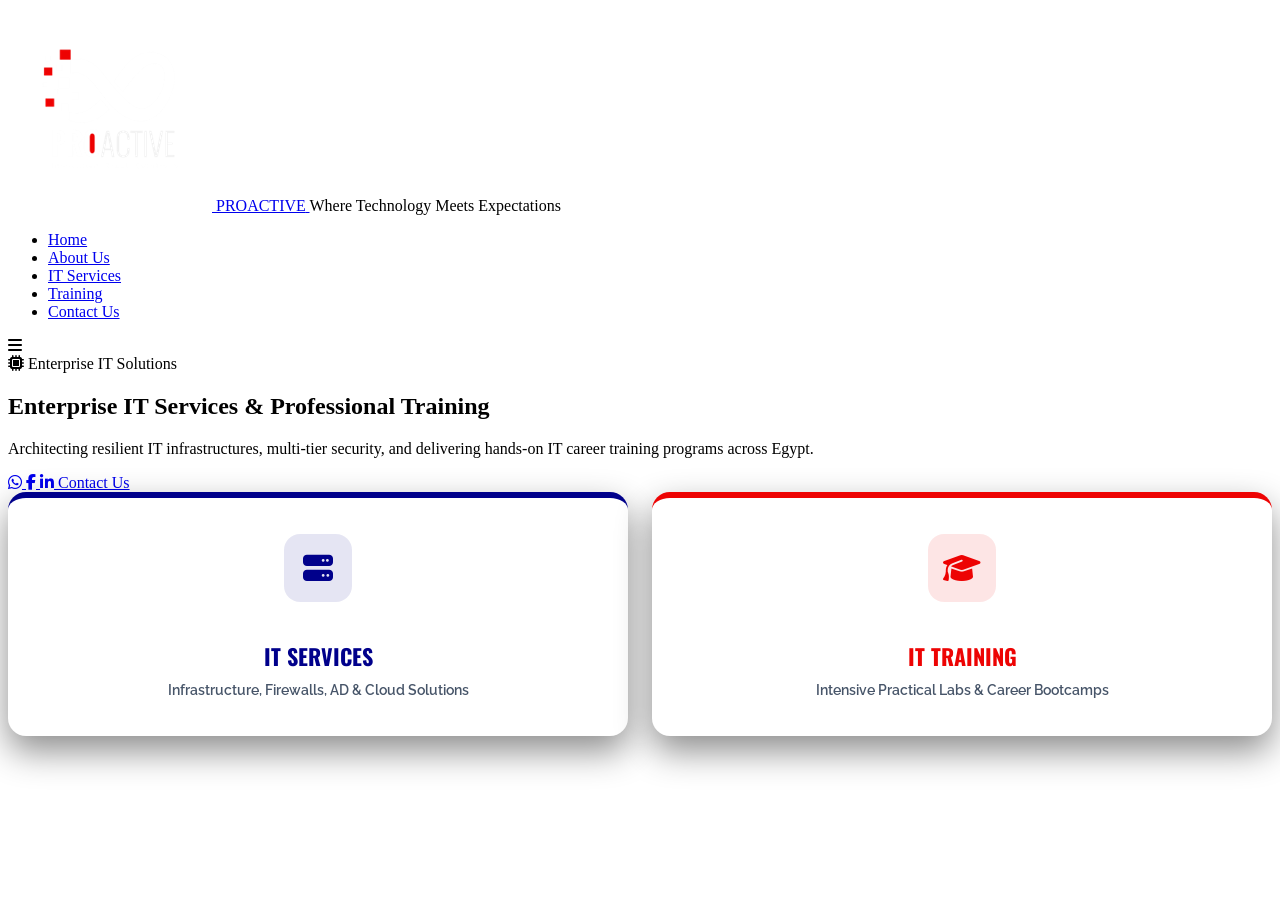
==== commit 798f7dfb: "Update index.html" ====
--- a/index.html
+++ b/index.html
@@ -5,103 +5,24 @@
     <meta charset="UTF-8">
     <meta name="viewport" content="width=device-width, initial-scale=1.0">
     <title>ProActive Services | Enterprise IT Solutions & IT Training</title>
+    <meta name="description" content="ProActive Services delivers enterprise IT infrastructure, managed cybersecurity, and elite IT career training in Egypt.">
+
     <link rel="icon" href="Picture1.png">
     <link rel="preconnect" href="https://fonts.googleapis.com">
     <link rel="preconnect" href="https://fonts.gstatic.com" crossorigin>
     <link href="https://fonts.googleapis.com/css2?family=Oswald:wght@400;500;600;700&family=Raleway:wght@400;500;600;700&display=swap" rel="stylesheet">
     <link rel="stylesheet" href="https://cdnjs.cloudflare.com/ajax/libs/font-awesome/6.6.0/css/all.min.css">
-    <link rel="stylesheet" href="style.css?v=5">
-    
-    <style>
-        /* تنسيق مباشر لضمان إخفاء أي أزرار حمراء وإظهار الكروت بوضوح تام */
-        .hero-social-dock .btn-primary,
-        .nav-actions .btn-primary {
-            display: none !important;
-        }
-
-        .hero-quick-cards {
-            display: grid !important;
-            grid-template-columns: 1fr 1fr !important;
-            gap: 24px !important;
-        }
-
-        .quick-card {
-            background: #FFFFFF !important;
-            border-radius: 18px !important;
-            padding: 36px 24px !important;
-            text-align: center !important;
-            border-top: 6px solid #00008b !important;
-            box-shadow: 0 15px 35px rgba(0, 0, 0, 0.45) !important;
-            display: flex !important;
-            flex-direction: column !important;
-            align-items: center !important;
-            justify-content: center !important;
-            transition: transform 0.3s ease !important;
-            text-decoration: none !important;
-        }
-
-        .quick-card.training {
-            border-top-color: #ED0303 !important;
-        }
-
-        .quick-card:hover {
-            transform: translateY(-8px) !important;
-        }
-
-        .quick-card-icon {
-            width: 68px !important;
-            height: 68px !important;
-            border-radius: 16px !important;
-            background: rgba(0, 0, 139, 0.1) !important;
-            display: flex !important;
-            align-items: center !important;
-            justify-content: center !important;
-            margin-bottom: 16px !important;
-        }
-
-        .quick-card.training .quick-card-icon {
-            background: rgba(237, 3, 3, 0.1) !important;
-        }
-
-        .quick-card-icon i {
-            font-size: 30px !important;
-            color: #00008b !important;
-        }
-
-        .quick-card.training .quick-card-icon i {
-            color: #ED0303 !important;
-        }
-
-        .quick-card h3 {
-            font-family: 'Oswald', sans-serif !important;
-            font-size: 22px !important;
-            color: #00008b !important;
-            margin-bottom: 8px !important;
-            text-transform: uppercase !important;
-        }
-
-        .quick-card.training h3 {
-            color: #ED0303 !important;
-        }
-
-        .quick-card p {
-            font-family: 'Raleway', sans-serif !important;
-            font-size: 13.5px !important;
-            color: #475569 !important;
-            line-height: 1.5 !important;
-            font-weight: 600 !important;
-            margin: 0 !important;
-        }
-
-        @media (max-width: 768px) {
-            .hero-quick-cards {
-                grid-template-columns: 1fr !important;
-            }
-        }
-    </style>
+    <link rel="stylesheet" href="https://unpkg.com/aos@2.3.4/dist/aos.css">
+    <link rel="stylesheet" href="style.css">
 </head>
 
 <body>
+
+<div class="preloader">
+    <img src="Picture1.png" alt="ProActive Logo" style="height: 56px; width: auto; margin-bottom: 10px;">
+    <div class="flat-3d-loader"></div>
+    <span style="color: #FFFFFF; font-family: 'Oswald', sans-serif; letter-spacing: 2px; font-size: 13px; margin-top: 8px;">INITIALIZING SYSTEM...</span>
+</div>
 
 <header id="header">
     <nav class="navbar">
@@ -130,7 +51,7 @@
 <section class="hero">
     <div class="hero-bg"></div>
     <div class="container hero-grid">
-        <div class="hero-content">
+        <div class="hero-content" data-aos="fade-right">
             <span class="tag">
                 <i class="fas fa-microchip"></i> Enterprise IT Solutions
             </span>
@@ -142,7 +63,6 @@
                 Architecting resilient IT infrastructures, multi-tier security, and delivering hands-on IT career training programs across Egypt.
             </p>
             
-            <!-- أيقونات التواصل الاجتماعي فقط (واتساب - فيسبوك - لينكد إن) -->
             <div class="hero-social-dock">
                 <a href="https://wa.me/201148920676" target="_blank" class="social-icon-btn whatsapp" title="Chat on WhatsApp">
                     <i class="fab fa-whatsapp"></i>
@@ -153,11 +73,13 @@
                 <a href="https://www.linkedin.com/company/83068062/admin/dashboard/" target="_blank" class="social-icon-btn linkedin" title="Visit LinkedIn Company Page">
                     <i class="fab fa-linkedin-in"></i>
                 </a>
+                <a href="contact.html" class="btn btn-primary">
+                    Contact Us
+                </a>
             </div>
         </div>
 
-        <!-- كارتين التوجيه البارزين بخلفيتهم البيضاء وأيقوناتهم الواضحة -->
-        <div class="hero-quick-cards">
+        <div class="hero-quick-cards" data-aos="fade-left">
             <a href="services.html" class="quick-card it">
                 <div class="quick-card-icon">
                     <i class="fas fa-server"></i>
@@ -177,5 +99,14 @@
     </div>
 </section>
 
+<script src="https://unpkg.com/aos@2.3.4/dist/aos.js"></script>
+<script>
+AOS.init({ duration: 900, once: true });
+
+window.addEventListener('load', () => {
+    const preloader = document.querySelector('.preloader');
+    if (preloader) { preloader.classList.add('hidden'); setTimeout(() => preloader.remove(), 350); }
+});
+</script>
 </body>
 </html>
